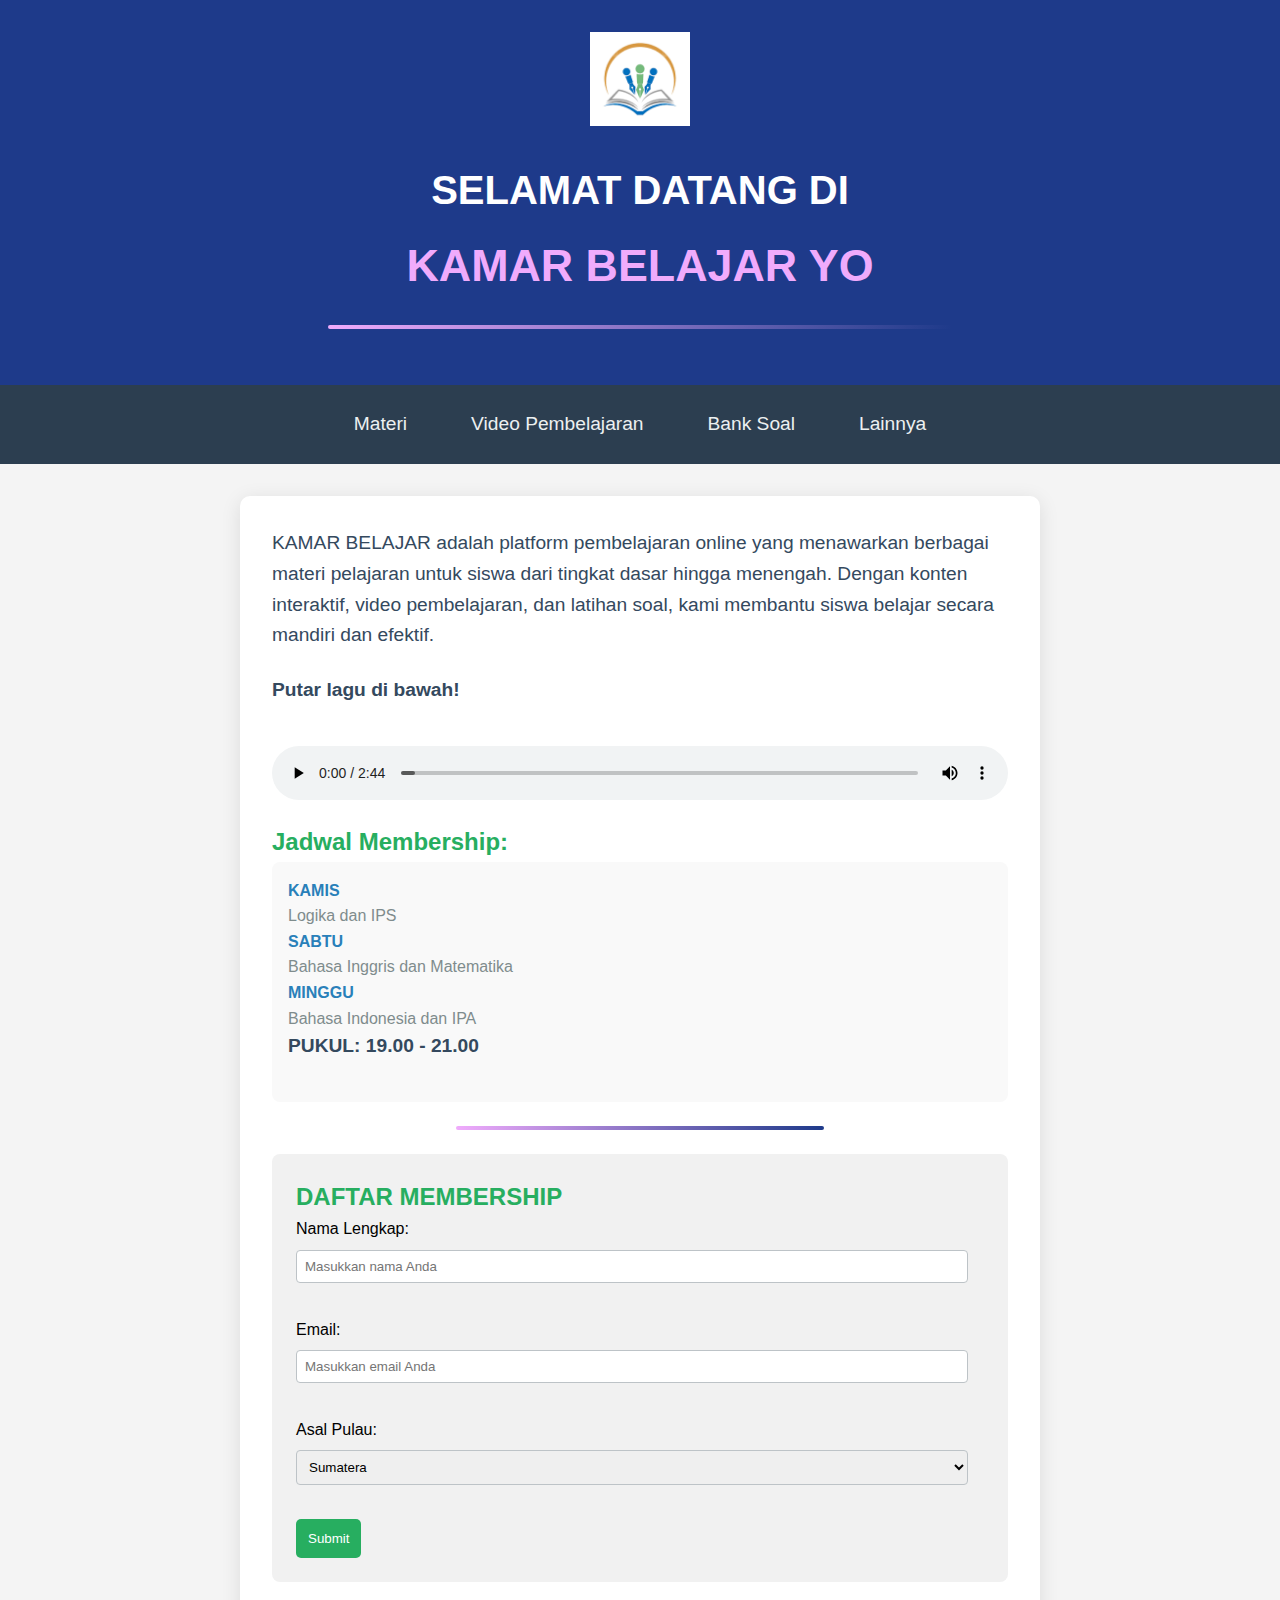
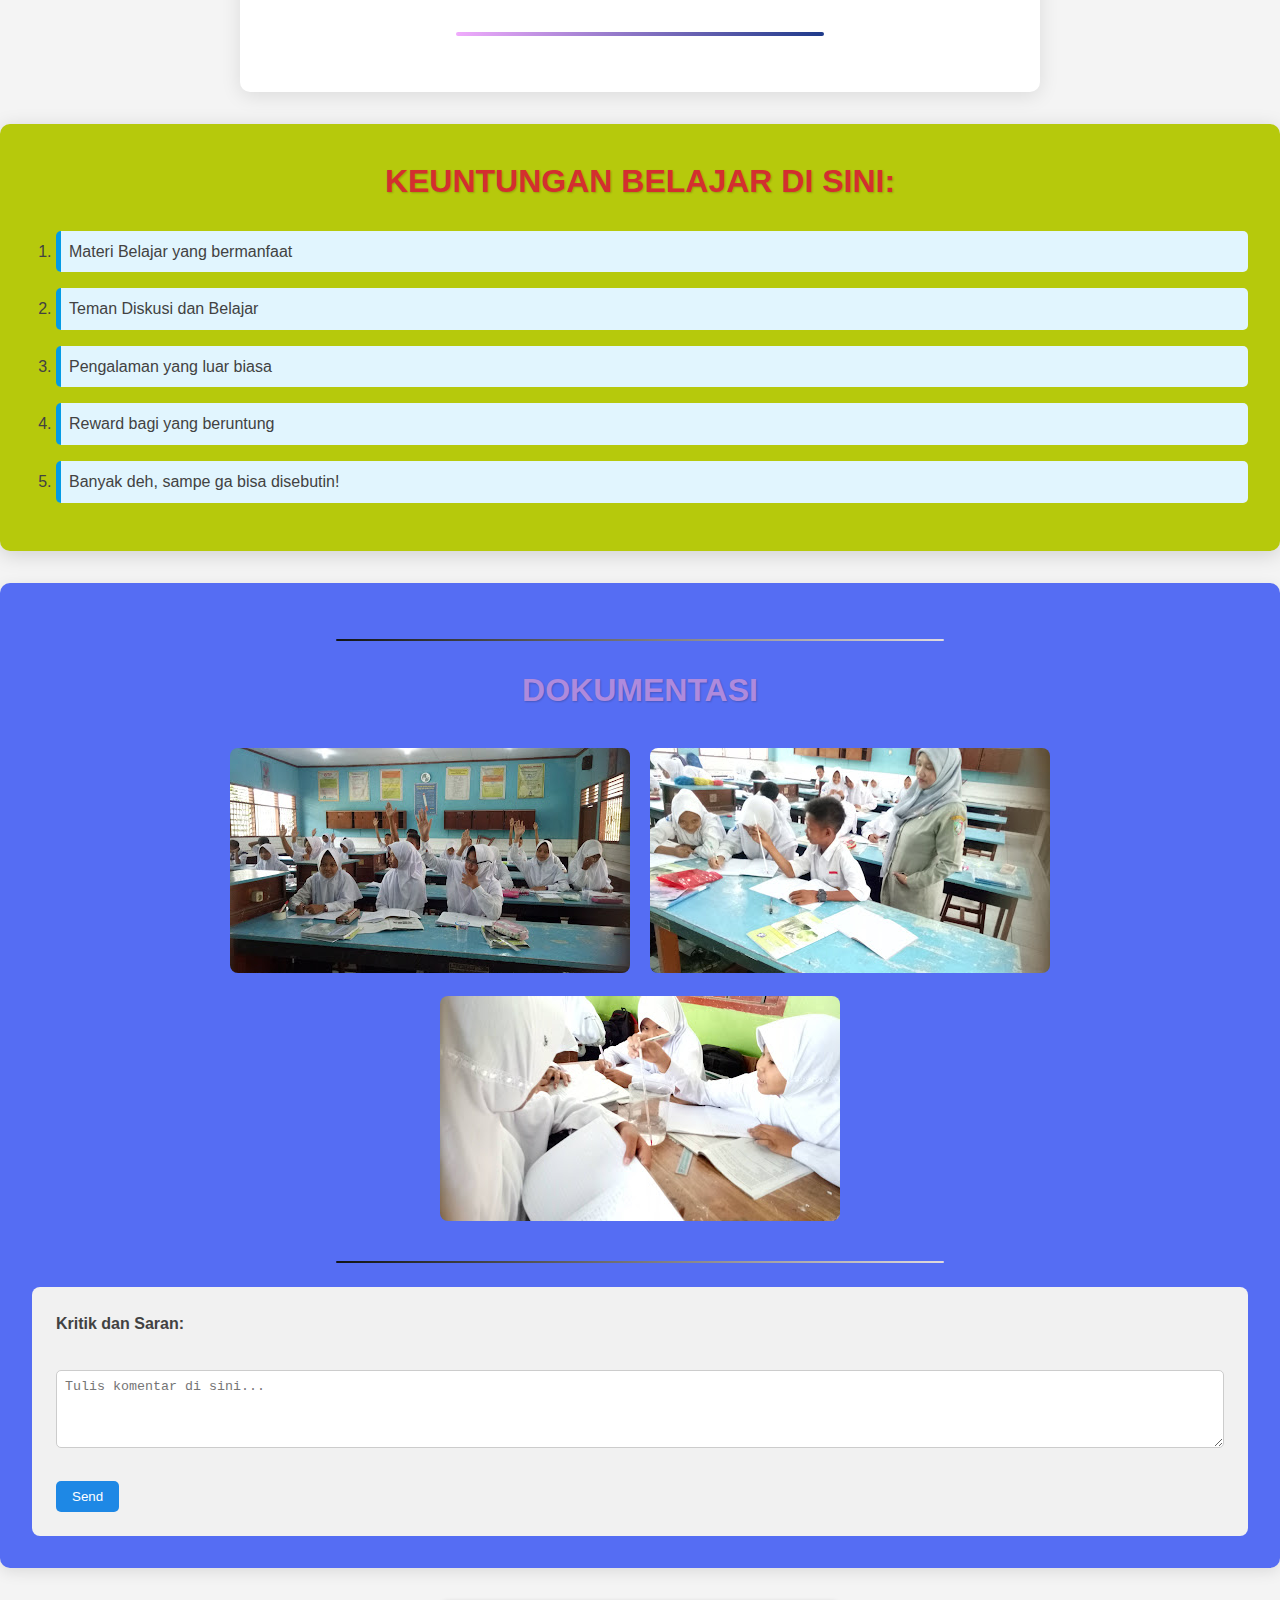
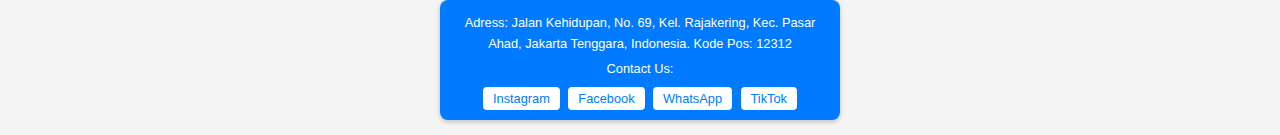
==== index.html @ 7859b6b6 "main" ====
<!DOCTYPE html>
<html lang="en">
<!-- INI HEAD -->
<head>
    <meta charset="UTF-8">
    <meta name="viewport" content="width=device-width, initial-scale=1.0">
    <title>KAMAR BELAJAR YO</title>
    <link rel="stylesheet" href="index.css">
    <link rel="icon" type="image/png" href="logo.png"/>
    <meta name="description" content="Website Kamar Belajar Yo">
    <meta name="author" content="Fytrio Amando"/>
    <meta name="keywords" content="belajar">
    <meta name="og:title" content="KAMAR BELAJAR YO">
    <meta name="og:description" content="Website Kamar Belajar Yo">
    <meta name="og:image" content="https://asset.kompas.com/crops/jWyXgTRV2HTJR5AfGj3yK7mxdpI=/0x0:698x465/750x500/data/photo/2020/01/30/5e32a09fa99bf.png">
    <base href="Assets/" target="_blank">
</head>
<!-- INI BODY -->
<body>
    <header>
        <img src="logo.png"/>
        <h1>SELAMAT DATANG DI</h1>
        <h1>KAMAR BELAJAR YO</h1>
        <hr/>
    </header>
    <nav>
        <a href="Materi.html">Materi</a>
        <a href="video.html">Video Pembelajaran</a>
        <a href="Bank Soal.html">Bank Soal</a>
        <a href="Lainnya.html">Lainnya</a>
    </nav>
    <main>
        <p>KAMAR BELAJAR adalah platform pembelajaran online yang menawarkan berbagai materi pelajaran untuk siswa dari tingkat dasar hingga menengah. Dengan konten interaktif, video pembelajaran, dan latihan soal, kami membantu siswa belajar secara mandiri dan efektif.</p>
        <p><b>Putar lagu di bawah!</b></p>
        <audio src="BUKAN BELAJAR GILA (1).mp3" controls></audio>
        <h3> Jadwal Membership:</h3>
        <dl>
            <dt><b>KAMIS</b></dt>
            <dd>Logika dan IPS</dd>
            <dt><b>SABTU</b></dt>
            <dd>Bahasa Inggris dan Matematika</dd>
            <dt><b>MINGGU</b></dt>
            <dd>Bahasa Indonesia dan IPA</dd>
            <p><b>PUKUL: 19.00 - 21.00</b></p>
        </dl>
        <hr>
        <form>
            <h3>DAFTAR MEMBERSHIP</h3>
            <label>Nama Lengkap:</label><br>
                <input type="text" placeholder="Masukkan nama Anda"><br><br>
            <label>Email:</label><br>
                <input type="text" placeholder="Masukkan email Anda"><br><br>
            <label>Asal Pulau:</label><br>
                <select id="negara" name="negara">
                <option>Sumatera</option>
                <option>Jawa</option>
                <option>Kalimantan</option>
                <option>Sulawesi</option>
                <option>Papua</option>
        </select><br><br>
            <input type="submit" placeholder="Daftar">
        </form>
        <br>
        <hr>
    </main>
    <article>
        <h2>KEUNTUNGAN BELAJAR DI SINI:</h2>
        <ol>
            <li>Materi Belajar yang bermanfaat</li>
            <li>Teman Diskusi dan Belajar</li>
            <li>Pengalaman yang luar biasa</li>
            <li>Reward bagi yang beruntung</li>
            <li>Banyak deh, sampe ga bisa disebutin!</li>
        </ol>
    </article>
    <section>
        <hr/>
        <h3>DOKUMENTASI</h3>
        <img src="gambar 2.jpg">
        <img src="gambar 3.jpg">
        <img src="gambar 4.jpg">
        <hr/>
        <form class="wide-form">
            <label for="feedback">Kritik dan Saran:</label><br>
            <textarea id="feedback" placeholder="Tulis komentar di sini..." rows="4"></textarea><br><br>
            <input type="submit" value="Send">
        </form>
    </section>
</body>
<!-- INI FOOTER -->
<footer>
    <p>Adress: Jalan Kehidupan, No. 69, Kel. Rajakering, Kec. Pasar Ahad, Jakarta Tenggara, Indonesia. Kode Pos: 12312</p>
    <t>Contact Us:</t>
    <a href="https://www.instagram.com/riotionalism"><button>Instagram</button></a>
    <a href="https://www.facebook.com/rio.amando.5"><button>Facebook</button></a>
    <a href="https://wa.me/6285156912223"><button>WhatsApp</button></a>
    <a href="https://www.tiktok.com/@armonior"><button>TikTok</button></a>
</footer>
</html>
---- index.css ----
/* Reset Style */
* {
    margin: 0;
    padding: 0;
    box-sizing: border-box;
}

body {
    font-family: 'Arial', sans-serif;
    line-height: 1.6;
    background-color: #f4f4f4;
}

/* Header */
header {
    background-color: #1e3a8a; /* Bg Biru */
    color: #ffffff;
    text-align: center;
    padding: 2rem 1rem;
    position: relative;
    overflow: hidden;
}

/* Logo */
header img {
    max-width: 100px; /* Responsif logo */
    margin-bottom: 1rem;
    animation: fadeIn 1s ease; /* Logo animation */
}

/* Logo Muter-Muter */
header img:hover {
    animation: rotate 0.6s ease-in-out; /* Rotate effect on hover */
}

/* Heading */
header h1 {
    font-size: 2.5rem;
    margin: 0.5rem 0;
    animation: slideIn 1s ease; /* Animasi */
}

header h1:nth-of-type(2) {
    font-size: 2.8rem;
    color: #f0abfc; /* kontras pink */
}

/* Horizontal */
hr {
    width: 50%;
    height: 4px;
    background: linear-gradient(to right, #f0abfc, #1e3a8a); /* Gradasi */
    border: none;
    margin: 1.5rem auto;
    border-radius: 5px;
    animation: grow 1s ease-out; /* Animasi garis */
}

/* Desain responsif */
@media (max-width: 600px) {
    header h1 {
        font-size: 2rem;
    }

    hr {
        width: 70%;
    }
}

/* Animasi */
@keyframes fadeIn {
    from {
        opacity: 0;
        transform: translateY(-20px);
    }
    to {
        opacity: 1;
        transform: translateY(0);
    }
}

@keyframes slideIn {
    from {
        opacity: 0;
        transform: translateX(-50px);
    }
    to {
        opacity: 1;
        transform: translateX(0);
    }
}

@keyframes grow {
    from {
        width: 0;
    }
    to {
        width: 50%;
    }
}

/* Logo Muter lagi */
@keyframes rotate {
    from {
        transform: rotate(0deg);
    }
    to {
        transform: rotate(360deg);
    }
}

/* Navigation */
nav {
    background-color: #2c3e50; /* BG BIRU BANGET */
    padding: 1rem; /* Ruang Navigasi */
    display: flex; /* Flexbox */
    justify-content: center; /* tautan */
    gap: 2rem; /* jarak tautan ke tautan */
    position: sticky; /* Navbar nya jadi sticky */
    top: 0; /* navbar tetep di atas pas discroll */
    z-index: 1000; /* Navbar nutup konten lain */
}

nav a {
    color: #ecf0f1; /* teks putih ke abu-abu */
    text-decoration: none; /* buat apus garis bawah tautan, kalo pake jelek kan */
    font-size: 1.2rem; /* gedein font */
    padding: 0.5rem 1rem; /* Ruang tautan */
    border-radius: 5px; /* buletin sudut */
    transition: background-color 0.3s ease, transform 0.2s ease; /* Transisi dong, yakali kaga */
}

/* Efek Hover */
nav a:hover {
    background-color: #27ae60; /* pas hover kita ubah jadi ijo */
    color: #ffffff; /* teks berubah jadi putih saat hover */
    transform: scale(1.1); /* gedein tautan pas hover */
}

/* Responsif */
@media (max-width: 600px) {
    nav {
        flex-direction: column; /* vertikal layar kecil */
        align-items: center; /* menyorot tautan */
    }

    nav a {
        margin-bottom: 1rem; /* tautan secara vertikal */
    }
}

/* Responsif */
@media (max-width: 600px) {
    nav {
        flex-direction: column; /* vertikal layar kecil */
        align-items: center; /* menyorot tautan */
    }

    nav a {
        margin-bottom: 1rem; /* tautan secara vertikal */
    }
}

/* Main */
main {
    background-color: #ffffff; /* BG warna putih */
    padding: 2rem; /* Ruang dalem main */
    margin: 2rem auto; /* Margin atas sama bawah */
    max-width: 800px; /* lebar */
    border-radius: 10px; /* Sudut tumpul */
    box-shadow: 0 4px 20px rgba(0, 0, 0, 0.1); /* Bayangan lucu */
    font-family: 'Arial', sans-serif; /* font */
}

/* Paragraf */
main p {
    font-size: 1.2rem; /* ukuran font */
    line-height: 1.6; /* jarak antar baris */
    color: #34495e; /* font biru gelep biar seru */
    margin-bottom: 1.5rem; /* paragraf ke paragraf */
}

/* Lagu */
audio {
    margin: 1rem 0; /* Jarak atas bawah */
    width: 100%; /* biar responsif aja */
    border-radius: 5px; /* sudut pojok tumpul */
}

/* Heading */
main h3 {
    color: #27ae60; /* IJO */
    font-size: 1.5rem; /* Ukuran Font */
}

/* Description List */
dl {
    background-color: #f9f9f9; /* Abu-Abu */
    padding: 1rem; /* daleman dl */
    border-radius: 8px; /* pojok tumpul */
}

/* dt */
dt {
    font-weight: bold; /* Teks Tebal */
    color: #2980b9; /* WARNA BIRU APALAH ITU */
}

/* dd */
dd {
    color: #7f8c8d; /* Abu-Abu */
}

/* Form */
form {
    background-color: #f1f1f1; /* BG putih */
    padding: 1.5rem; /* daleman form */
    border-radius: 8px; /* pojok tumpul */
}

/* Input */
input[type="text"],
select {
    width: calc(100% - 1rem); /* Lebar responsif */
    padding: 0.5rem; /* daleman */
    margin: 0.5rem 0; /* Jarak atas bawah */
    border: 1px solid #bdc3c7; /* vorder abu-abu */
    border-radius: 4px; /* pojok tumpul */
}

/* Tombol Submit */
input[type="submit"] {
    background-color: #27ae60; /* biasanya warna ijo kan? bisa lah kalo mau diganti biru */
    color: white; /* mutihin teks biar glowing */
    border: none; /* Menghapus border */
    padding: 0.75rem; /* daleman */
    border-radius: 5px; /* pojok tumpul */
    cursor: pointer; /* Pointer hover */
    transition: background-color 0.3s ease; /* transisi */
}

/*  Hover Tombol */
input[type="submit"]:hover {
    background-color: #010302; /* item kali ya? */
}

/* Responsif */
@media (max-width: 600px) {
    main {
        padding: 1rem; /* kurangin padding di layar kecil */
    }

    main p {
        font-size: 1rem; /* ngurangin font di layar kecil */
    }
}

/* Article */
article {
    background-color: #b6c90c; /* warna kunging ya? maaf buta warna parsial */
    border-radius: 10px; /* sudut tumpul */
    padding: 2rem; /* daleman */
    margin: 2rem 0; /* Jarak atas bawah */
    box-shadow: 0 4px 20px rgba(0, 0, 0, 0.15); /* Bayangan lucu */
    transition: transform 0.3s ease, box-shadow 0.3s ease; /* Transisi hover */
}

/* Efek hover article */
article:hover {
    transform: translateY(-5px); /* Geser ke atas dikit */
    box-shadow: 0 6px 30px rgba(0, 0, 0, 0.25); /* majuan dikit */
}

/* KEUNTUNGAN BELAJAR DI SINI */
article h2 {
    color: #d32f2f; /* Warna merah untuk judul */
    font-size: 2rem; /* ukuran font */
    margin-bottom: 1.5rem; /* Jarak bawah */
    text-align: center; /* tengahin aja */
    text-shadow: 1px 1px 2px rgba(0, 0, 0, 0.2); /* Bayangan lucu buat teks */
}

/* ol */
article ol {
    padding-left: 1.5rem; /* jarak kiri */
    color: #424242; /* Warna */
}

/* li */
article li {
    background-color: #e1f5fe; /* BG biru muda seru kali ya? */
    margin-bottom: 1rem; /* biar ada jarak nomor ke nomor */
    padding: 0.5rem; /* ruang daleman */
    border-left: 5px solid #039be5; /* Garis biru cerah */
    border-radius: 5px; /* Sudut tumpul */
    transition: background-color 0.3s ease, transform 0.3s ease; /* hover */
}

/* Efek hover li */
article li:hover {
    background-color: #319ed1; /* Gelepin saat hover */
    transform: scale(1.05); /* gedein dikit pas hover, kalo diubah jadi 1.5 kasian kegedean*/
}

/* Responsif */
@media (max-width: 600px) {
    article {
        padding: 1rem; /* Ruang daleman kalo layarnya kecil */
    }

    article h2 {
        font-size: 1.5rem; /* ngecilin heading */
    }
}

/* section */
section {
    background-color: #556df3; /* BG entah warna apa itu? */
    border-radius: 10px; /* pojok tumpul */
    padding: 2rem; /* Ruang daleman */
    margin: 2rem 0; /* Jarak atas bawah */
    box-shadow: 0 4px 15px rgba(0, 0, 0, 0.1); /* bayangan lucu */
    text-align: center; /* tengahin kalo diadu nanti berantem */
}

/* section hr */
section hr {
    border: 0; /* ngapusin bates */
    height: 2px; /* tinggi garis */
    background: linear-gradient(to right, #111416, #e0dbdd); /* Gradasi kaya cukuran rambut laki (tapper) */
}

/* Judul section styling */
section h3 {
    color: #ae8add; /* Warna un gu */
    font-size: 2rem; /* ukuran font*/
    margin-bottom: 1.5rem; /* Jarak bawah biar kangen */
    text-shadow: 1px 1px 2px rgba(0, 0, 0, 0.2); /* Bayangan lucu untuk teks */
}

/* Styling untuk gambar */
section img {
    max-width: 100%; /* gambar responsif */
    height: auto; /* rasio gambar */
    border-radius: 8px; /* numpulin pojok gambar */
    margin: 0.5rem; /* Jarak gambar ke gambar */
    transition: transform 0.3s ease; /* hover */
}

/* Efek hover pada gambar */
section img:hover {
    transform: scale(1.05); /* gedein gambar pas hover */
    box-shadow: 0 4px 20px rgba(0, 0, 0, 0.3); /* dalemin bayangan pas hover */
}

/* Formulir */
.wide-form {
    margin-top: 1.5rem; /* Jarak atas */
    text-align: left; /* Rata kiri */
}

.wide-form label {
    display: block; /* label blok */
    margin-bottom: 0.5rem; /* Jarak bawah label */
    color: #424242; /* Warna teks label */
    font-weight: bold; /* labell menjai tebel */
}

.wide-form textarea {
    width: 100%; /* penuin aja jangan tanggung */
    padding: 0.5rem; /* Ruang daleman */
    border-radius: 5px; /* pojok tumpul */
    border: 1px solid #ccc; /* Garis pembatas */
    resize: both; /* biar bisa resize */
    transition: border-color 0.3s ease; /* Transisi warna border */
}

/* Efek fokus pada textarea */
.wide-form textarea:focus {
    border-color: #1e88e5; /* coba dah! berubah warna nya pas lau klik */
    outline: none; /* Hapus outline */
}

/* Styling untuk tombol kirim */
.wide-form input[type="submit"] {
    background-color: #1e88e5; /* BG TOMBOL */
    color: white; /* Warna teks tombol */
    padding: 0.5rem 1rem; /* Ruang daleman */
    border: none; /* Hapus garis bates */
    border-radius: 5px; /* pojok tumpul */
    cursor: pointer; /* berubah nih kursornya jadi mode ngetik */
    transition: background-color 0.3s ease; /* LB berubah, yakin dah gua */
}

/* Efek hover pada tombol kirim */
.wide-form input[type="submit"]:hover {
    background-color: #1565c0; /* beruba warna pas hover, tapi tau dah ini warna apa */
}

/* Responsif */
@media (max-width: 600px) {
    section {
        padding: 1rem; /* Ruang dalem kecil pas layar kecil */
    }

    section h3 {
        font-size: 1.5rem; /* Ukuran font lebih untuk heading */
    }
}

/* FOOTER */
footer {
    background-color: #007BFF; /* Warna beru */
    color: white; /* Warna teks */
    padding: 8px 10px; /* Padiing ramping dikit kali? */
    border-radius: 8px; /* pojok tumpul */
    box-shadow: 0 2px 5px rgba(0, 0, 0, 0.2); /* Bayangan lucu */
    text-align: center; /* Teks di tengah */
    max-width: 400px; /* Lebar maksimum yang lebih kecil */
    margin: 15px auto; /* Margin biar di tengah */
    font-family: Arial, sans-serif; /* Font */
}

/* paragraf */
footer p {
    margin: 5px 0; /* Margin yang lebih kecil */
    font-size: 0.8em; /* Ukuran font yang lebih kecil */
}

/* judul kontak */
footer t {
    font-size: 0.8em; /* Ukuran font */
    margin: 5px 0; /* Margin untuk jarak antar elemen */
    display: block; /* tampilan block */
}

/* Gaya untuk tombol */
footer button {
    background-color: white; /* Warna latar belakang tombol */
    color: #007BFF; /* Warna teks tombol */
    border: none; /* Menghilangkan border */
    border-radius: 4px; /* Sudut tombol tumpul */
    padding: 4px 10px; /* daleman padding */
    margin: 2px; /* Jarak tombol ke tombol */
    cursor: pointer; /* Kursor berubah saat hover, cobain dah */
    transition: background-color 0.3s ease, color 0.3s ease; /* Animasi saat hover */
    font-size: 0.8em; /* Ukuran font tombol */
}

/* Efek hover pada tombol */
footer button:hover {
    background-color: #0056b3; /* Warna BG saat hover */
    color: white; /* Warna teks saat hover */
}

/* Gaya untuk tautan */
footer a {
    text-decoration: none; /* ilangin garis bawah tautan, cobain dah! */
}
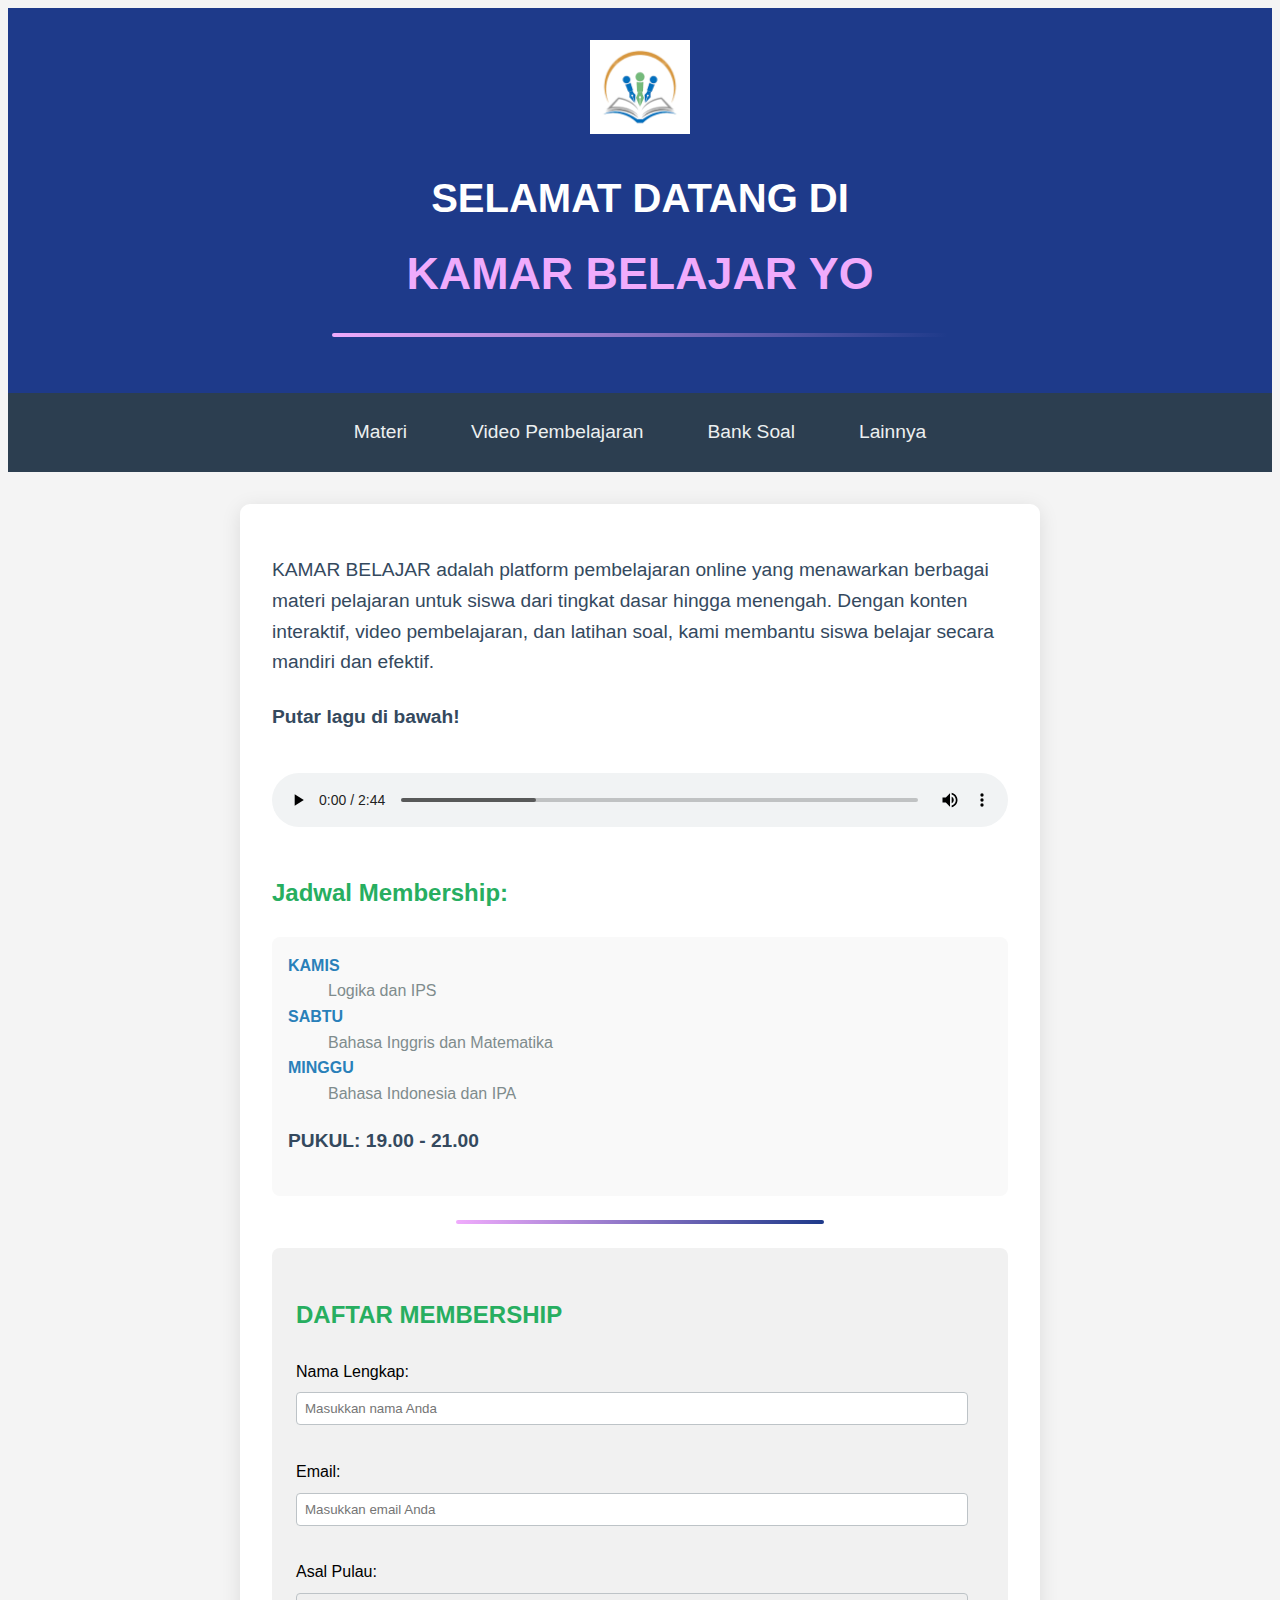
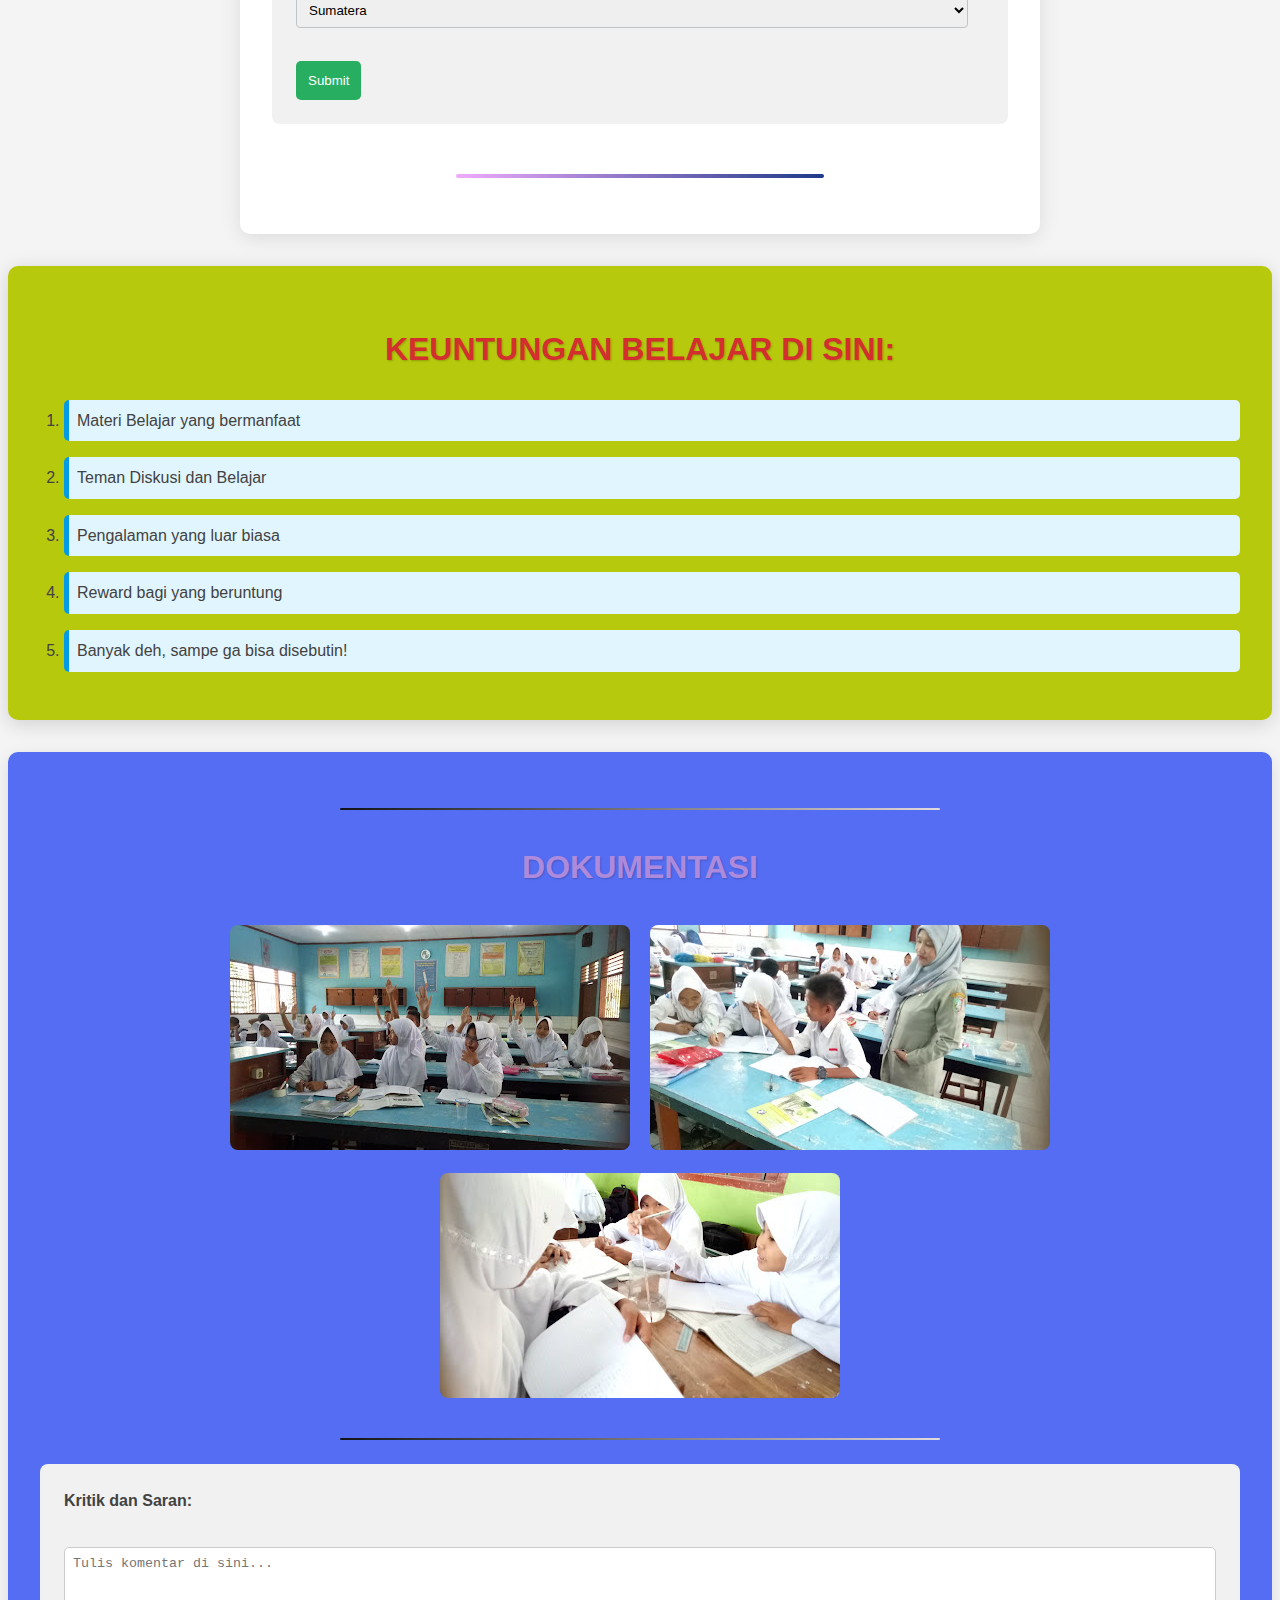
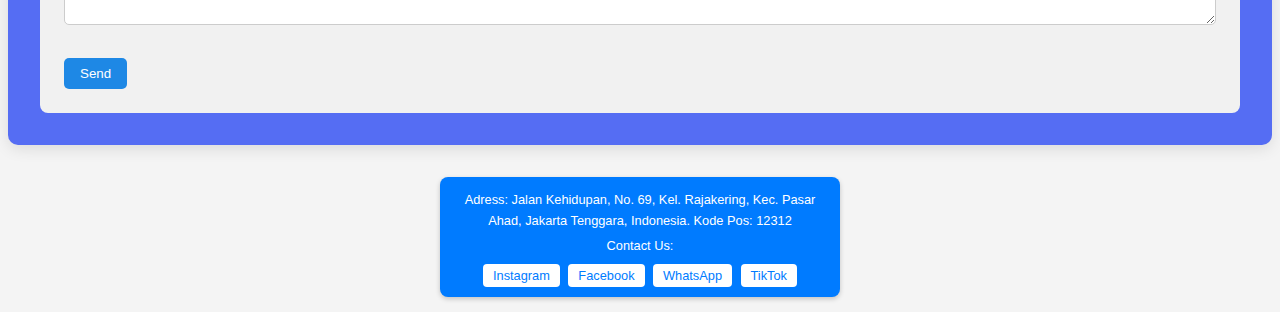
==== commit 17e168c4: "kok VP ga bisa" ====
--- a/index.html
+++ b/index.html
@@ -25,7 +25,7 @@
     </header>
     <nav>
         <a href="Materi.html">Materi</a>
-        <a href="video.html">Video Pembelajaran</a>
+        <a href="VP.html">Video Pembelajaran</a>
         <a href="Bank Soal.html">Bank Soal</a>
         <a href="Lainnya.html">Lainnya</a>
     </nav>
@@ -87,7 +87,7 @@
         </form>
     </section>
 </body>
-<!-- INI FOOTER -->
+<!-- INI FOOTER YA -->
 <footer>
     <p>Adress: Jalan Kehidupan, No. 69, Kel. Rajakering, Kec. Pasar Ahad, Jakarta Tenggara, Indonesia. Kode Pos: 12312</p>
     <t>Contact Us:</t>
--- a/index.css
+++ b/index.css
@@ -1,6 +1,6 @@
 /* Reset Style */
 * {
-    margin: 0;
+    
     padding: 0;
     box-sizing: border-box;
 }
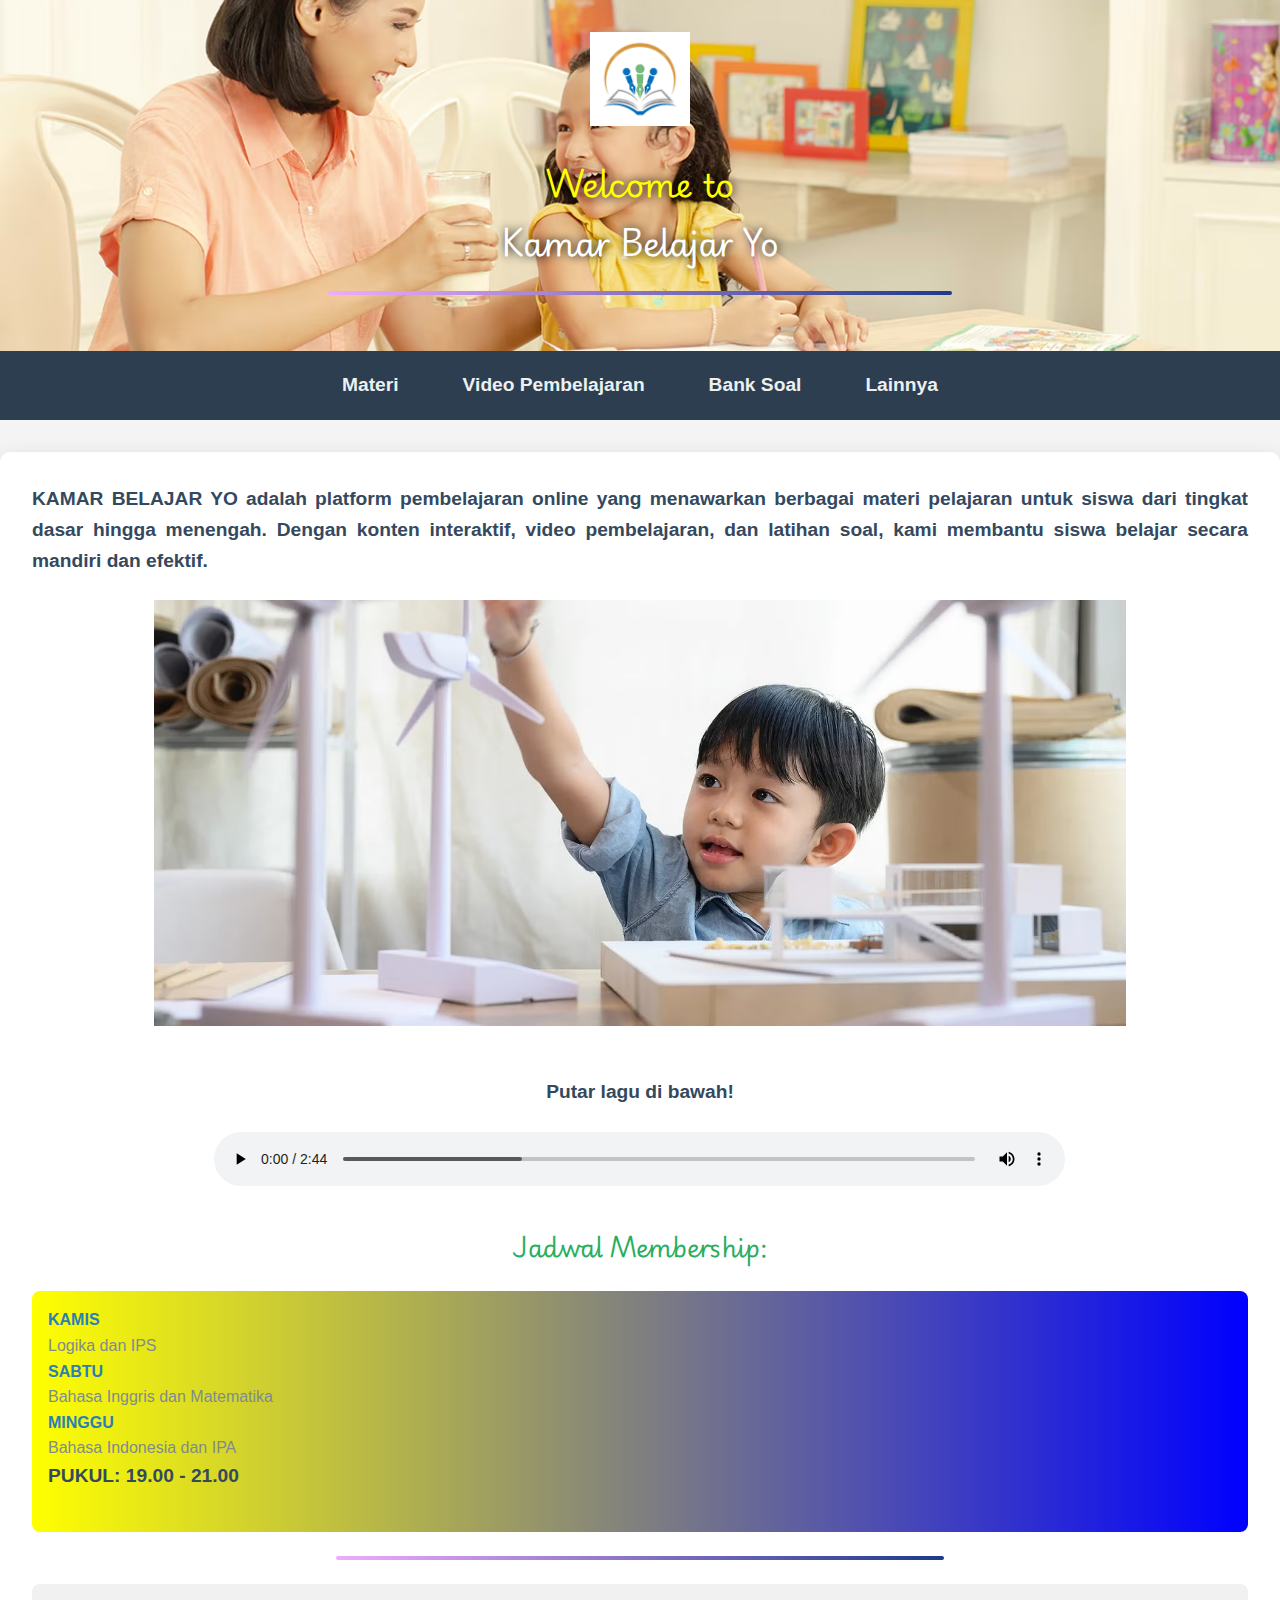
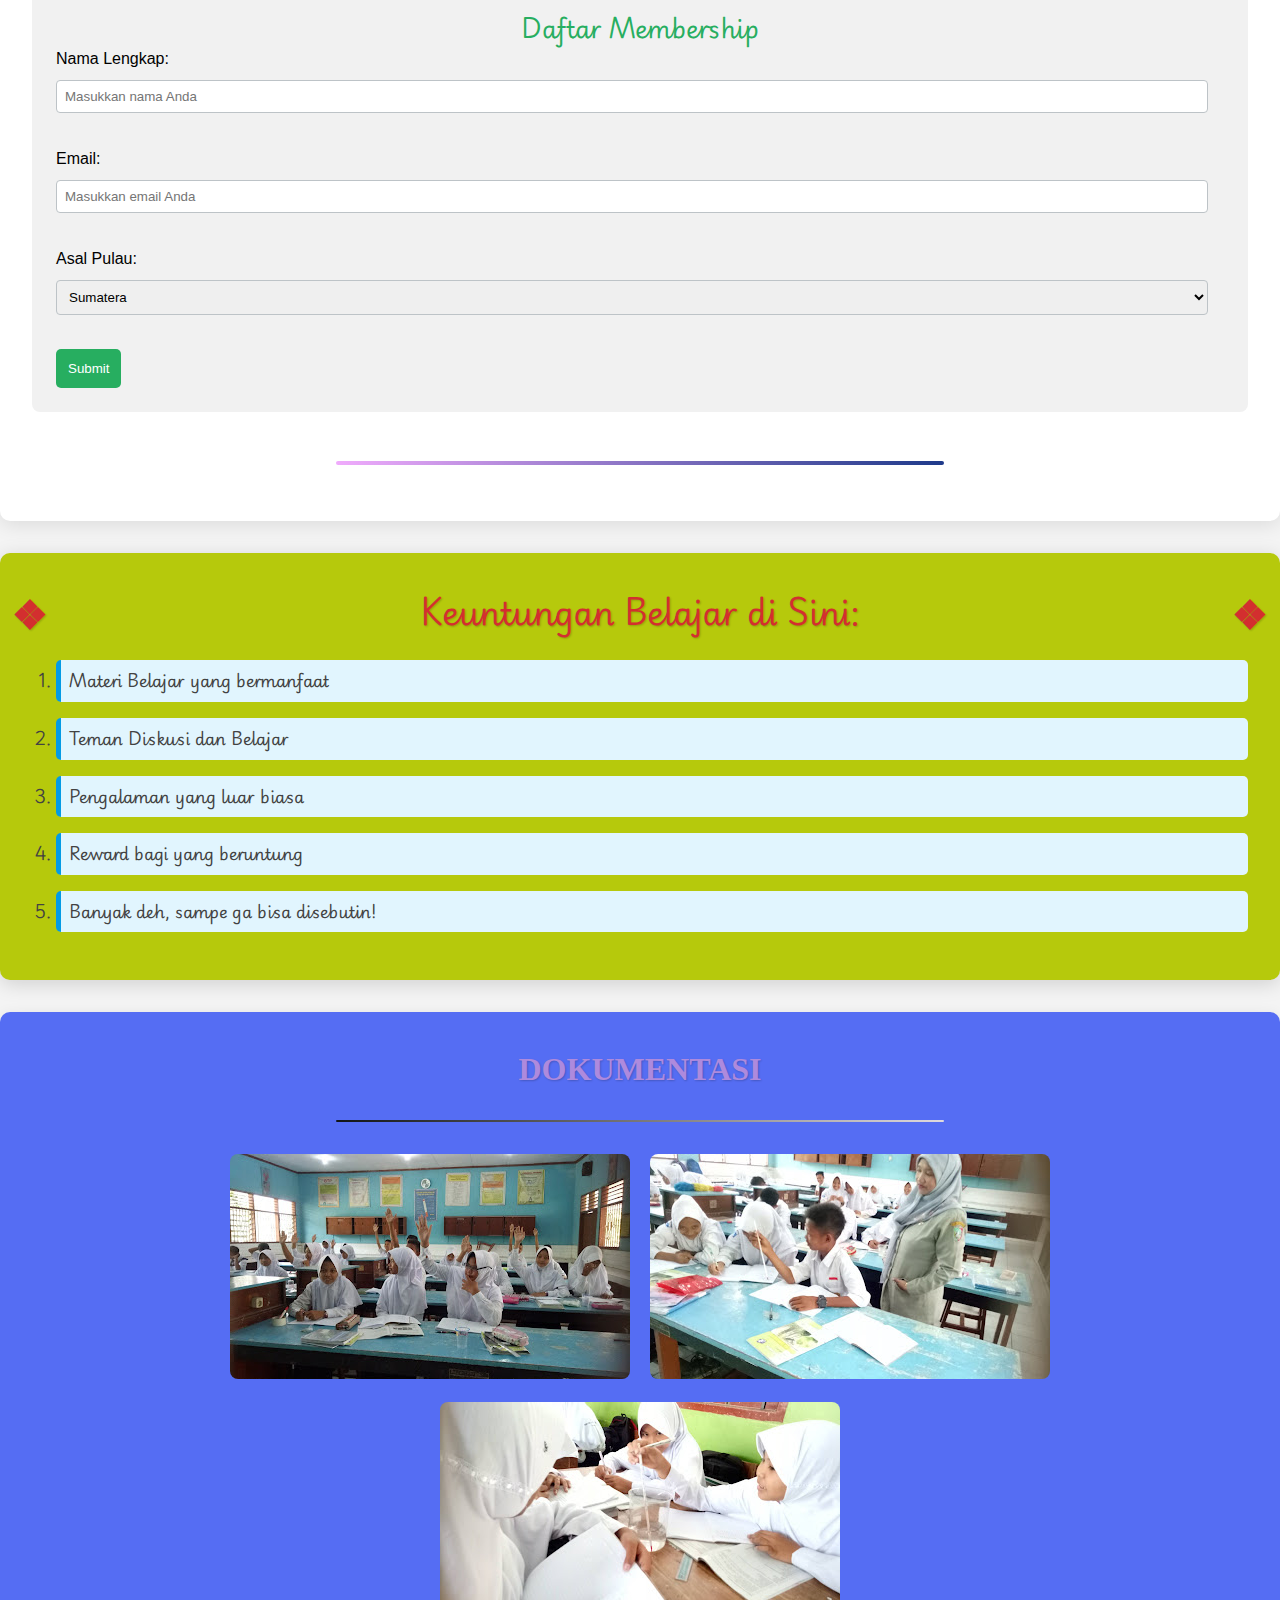
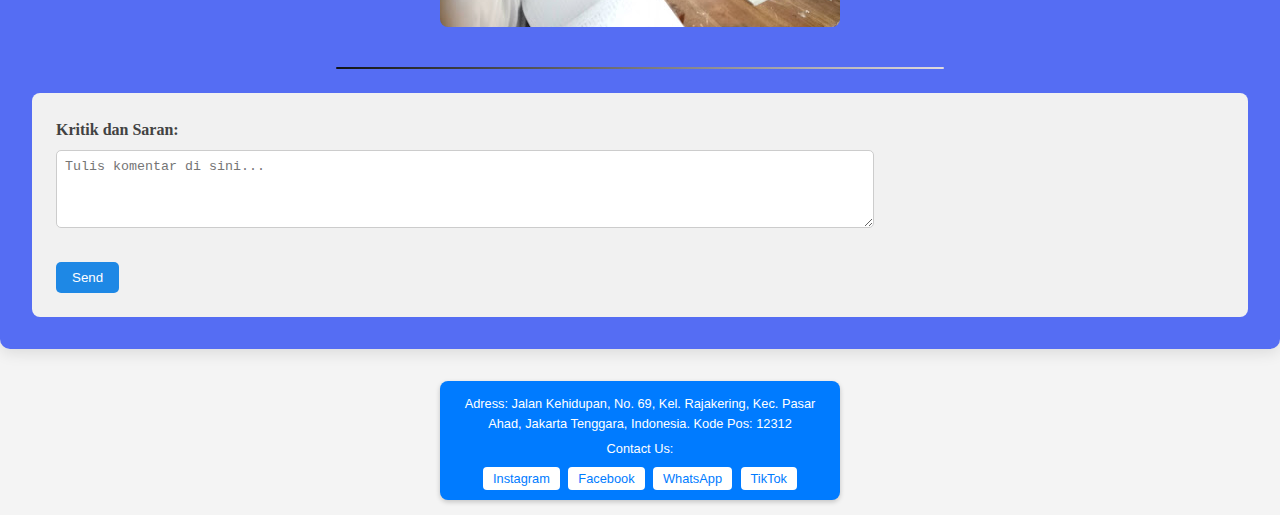
==== commit d50ec884: "assignment module 2" ====
--- a/index.html
+++ b/index.html
@@ -5,7 +5,12 @@
     <meta charset="UTF-8">
     <meta name="viewport" content="width=device-width, initial-scale=1.0">
     <title>KAMAR BELAJAR YO</title>
-    <link rel="stylesheet" href="index.css">
+    <!-- LINK FONT -->
+    <link rel="preconnect" href="https://fonts.googleapis.com">
+    <link rel="preconnect" href="https://fonts.gstatic.com" crossorigin>
+    <link href="https://fonts.googleapis.com/css2?family=Edu+AU+VIC+WA+NT+Pre:wght@400..700&family=Playwrite+GB+S:ital,wght@0,100..400;1,100..400&family=Roboto+Condensed:ital,wght@0,100..900;1,100..900&display=swap" rel="stylesheet">
+    <!-- LINK FONT -->
+    <link rel="stylesheet" href="style.css">
     <link rel="icon" type="image/png" href="logo.png"/>
     <meta name="description" content="Website Kamar Belajar Yo">
     <meta name="author" content="Fytrio Amando"/>
@@ -17,23 +22,31 @@
 </head>
 <!-- INI BODY -->
 <body>
-    <header>
+    <header id="header-image">
         <img src="logo.png"/>
-        <h1>SELAMAT DATANG DI</h1>
-        <h1>KAMAR BELAJAR YO</h1>
+        <h1>Welcome to</h1>
+        <h1>Kamar Belajar Yo</h1>
         <hr/>
     </header>
-    <nav>
+    <nav class="responsive-text">
         <a href="Materi.html">Materi</a>
-        <a href="VP.html">Video Pembelajaran</a>
+        <a href="video.html">Video Pembelajaran</a>
         <a href="Bank Soal.html">Bank Soal</a>
         <a href="Lainnya.html">Lainnya</a>
     </nav>
     <main>
-        <p>KAMAR BELAJAR adalah platform pembelajaran online yang menawarkan berbagai materi pelajaran untuk siswa dari tingkat dasar hingga menengah. Dengan konten interaktif, video pembelajaran, dan latihan soal, kami membantu siswa belajar secara mandiri dan efektif.</p>
-        <p><b>Putar lagu di bawah!</b></p>
-        <audio src="BUKAN BELAJAR GILA (1).mp3" controls></audio>
-        <h3> Jadwal Membership:</h3>
+        <p>KAMAR BELAJAR YO adalah platform pembelajaran online yang menawarkan berbagai materi pelajaran untuk siswa dari tingkat dasar hingga menengah. Dengan konten interaktif, video pembelajaran, dan latihan soal, kami membantu siswa belajar secara mandiri dan efektif.</p>
+        <div class="visible-desktop">
+            <img class="image-body" src="body1.jpeg"/><br><br>
+        </div>
+        <div class="visible-mobile">
+            <img class="image-body" src="body2.jpeg"/><br><br>
+        </div>
+        <div class="lagu">
+            <p><b>Putar lagu di bawah!</b></p>
+            <audio src="BUKAN BELAJAR GILA (1).mp3" controls></audio><br>
+        </div class="jadwal-membership">
+        <h3> Jadwal Membership:</h3><br>
         <dl>
             <dt><b>KAMIS</b></dt>
             <dd>Logika dan IPS</dd>
@@ -45,13 +58,13 @@
         </dl>
         <hr>
         <form>
-            <h3>DAFTAR MEMBERSHIP</h3>
+            <h3>Daftar Membership</h3>
             <label>Nama Lengkap:</label><br>
                 <input type="text" placeholder="Masukkan nama Anda"><br><br>
             <label>Email:</label><br>
                 <input type="text" placeholder="Masukkan email Anda"><br><br>
             <label>Asal Pulau:</label><br>
-                <select id="negara" name="negara">
+                <select id="Pulau" name="Pulau">
                 <option>Sumatera</option>
                 <option>Jawa</option>
                 <option>Kalimantan</option>
@@ -64,7 +77,7 @@
         <hr>
     </main>
     <article>
-        <h2>KEUNTUNGAN BELAJAR DI SINI:</h2>
+        <h2>Keuntungan Belajar di Sini:</h2>
         <ol>
             <li>Materi Belajar yang bermanfaat</li>
             <li>Teman Diskusi dan Belajar</li>
@@ -74,14 +87,14 @@
         </ol>
     </article>
     <section>
-        <hr/>
         <h3>DOKUMENTASI</h3>
+        <hr>
         <img src="gambar 2.jpg">
         <img src="gambar 3.jpg">
         <img src="gambar 4.jpg">
         <hr/>
         <form class="wide-form">
-            <label for="feedback">Kritik dan Saran:</label><br>
+            <label for="feedback">Kritik dan Saran:</label>
             <textarea id="feedback" placeholder="Tulis komentar di sini..." rows="4"></textarea><br><br>
             <input type="submit" value="Send">
         </form>
--- a/style.css
+++ b/style.css
@@ -0,0 +1,529 @@
+/* Reset Style */
+* {
+    margin: 0;
+    padding: 0;
+    box-sizing: border-box;
+}
+
+body {
+    line-height: 1.6;
+    background-color: #f4f4f4;
+}
+
+/* Header */
+header {
+    font-family: "Playwrite GB S", serif;
+    color: yellow;
+    text-align: center;
+    padding: 2rem 1rem;
+    position: relative;
+    overflow: hidden;
+    text-shadow: black 1px 0 10px;
+}
+
+#header-image {
+    background-color: #1e3a8a; /* Bg Biru */
+    background-image: url("./Assets/header.png");
+    background-size: cover;
+    background-position: 40% 70%;
+}
+
+/* Logo */
+header img {
+    max-width: 100px; /* Responsif logo */
+    margin-bottom: 1rem;
+    animation: fadeIn 3s ease; /* Logo animation */
+}
+
+/* Logo Muter-Muter */
+header img:hover {
+    animation: rotate 2s ease-in-out; /* Rotate effect on hover */
+}
+
+/* Heading */
+header h1 {
+    margin: 0.5rem 0;
+    animation: slideIn 3s ease; /* Animasi */
+}
+
+header h1:nth-of-type(2) {
+    color: white; /* kontras pink */
+}
+
+/* Horizontal */
+hr {
+    width: 50%;
+    height: 4px;
+    background: linear-gradient(to right, #f0abfc, #1e3a8a); /* Gradasi */
+    border: none;
+    margin: 1.5rem auto;
+    border-radius: 5px;
+    animation: grow 3s ease-out; /* Animasi garis */
+}
+
+/* Desain responsif */
+@media (max-width: 600px) {
+    header h1 {
+        font-size: 2rem;
+    }
+
+    hr {
+        width: 70%;
+    }
+}
+
+/* Animasi */
+@keyframes fadeIn {
+    from {
+        opacity: 0;
+        transform: translateY(-20px);
+    }
+    to {
+        opacity: 1;
+        transform: translateY(0);
+    }
+}
+
+@keyframes slideIn {
+    from {
+        opacity: 0;
+        transform: translateX(-50px);
+    }
+    to {
+        opacity: 1;
+        transform: translateX(0);
+    }
+}
+
+@keyframes grow {
+    from {
+        width: 0;
+    }
+    to {
+        width: 50%;
+    }
+}
+
+@keyframes rotate {
+    from {
+        transform: rotate(0deg);
+    }
+    to {
+        transform: rotate(360deg);
+    }
+}
+
+/* Navigation */
+.responsive-text {
+    font-size: 4vw; /* Menggunakan 4% dari lebar viewport */
+
+@media (max-width: 768px) {
+    font-size: 6vw; /* Menggunakan 6% dari lebar viewport pada layar lebih kecil */
+        }
+
+@media (max-width: 480px) {
+          font-size: 8vw; /* Menggunakan 8% dari lebar viewport untuk ponsel */
+        }
+}
+
+nav {
+    font-family: 'Arial', sans-serif; /* font */
+    font-weight: bold;
+    background-color: #2c3e50; /* BG BIRU BANGET */
+    padding: 0.2rem; /* Ruang Navigasi */
+    display: flex; /* Flexbox */
+    justify-content: center; /* tautan */
+    gap: 2rem; /* jarak tautan ke tautan */
+    position: sticky; /* Navbar nya jadi sticky */
+    top: 0; /* navbar tetep di atas pas discroll */
+    z-index: 1000; /* Navbar nutup konten lain */
+}
+
+nav a {
+    color: #ecf0f1; /* teks putih ke abu-abu */
+    text-decoration: none; /* buat apus garis bawah tautan, kalo pake jelek kan */
+    font-size: 1.2rem; /* gedein font */
+    padding: 1rem 1rem; /* Ruang tautan */
+    border-radius: 5px; /* buletin sudut */
+    transition: background-color 0.3s ease, transform 0.2s ease; /* Transisi dong, yakali kaga */
+}
+
+/* Efek Hover */
+nav a:hover {
+    background-color: #dabc13; /* pas hover kita ubah jadi ijo */
+    color: #ffffff; /* teks berubah jadi putih saat hover */
+    transform: scale(1.1); /* gedein tautan pas hover */
+}
+
+/* Responsif */
+@media (max-width: 600px) {
+    nav {
+        flex-direction: column; /* vertikal layar kecil */
+        align-items: center; /* menyorot tautan */
+    }
+
+    nav a {
+        margin-bottom: 0.1rem; /* tautan secara vertikal */
+    }
+}
+
+/* Main */
+main {
+    background-color: #ffffff; /* BG warna putih */
+    padding: 2rem; /* Ruang dalem main */
+    margin: 2rem auto; /* Margin atas sama bawah */
+    max-width: 100%; /* lebar */
+    border-radius: 10px; /* Sudut tumpul */
+    box-shadow: 0 4px 20px rgba(0, 0, 0, 0.1); /* Bayangan lucu */
+    font-family: 'Arial', sans-serif; /* font */
+}
+
+/* Paragraf */
+main p {
+    font-size: 1.2rem; /* ukuran font */
+    font-weight: bold;
+    text-align: justify;
+    line-height: 1.6; /* jarak antar baris */
+    color: #34495e; /* font biru gelep biar seru */
+    margin-bottom: 1.5rem; /* paragraf ke paragraf */
+}
+
+/* Image Berubah saat layar mengecil */
+.visible-desktop {
+    display: none;
+}
+.visible-mobile {
+    display: block;
+}
+
+@media only screen and (min-width: 768px) {
+    .visible-desktop {
+        display: block;
+    }
+    .visible-mobile {
+        display: none;
+    }
+}
+
+.image-body {
+    width: 80%;
+    display: block;
+    margin-left: auto;
+    margin-right: auto;
+    max-width: 100%;
+    height: auto;
+}
+
+/* Lagu */
+div p {
+    text-align: center;
+}
+audio {
+    margin: 1rem 0; /* Jarak atas bawah */
+    width: 70%; /* biar responsif aja */
+    display: block;
+    margin-left: auto;
+    margin-right: auto;
+    max-width: 100%;
+    border-radius: 5px; /* sudut pojok tumpul */
+}
+
+/* Heading */
+main h3 {
+    color: #27ae60; /* IJO */
+    font-size: 1.5rem; /* Ukuran Font */
+    font-family: "Playwrite GB S", serif;
+    text-align: center;
+}
+
+/* Description List */
+dl {
+    background: linear-gradient(to right, yellow, blue); /* Warna gradasi dari kiri ke kanan */      
+    padding: 1rem; /* daleman dl */
+    border-radius: 8px; /* pojok tumpul */
+}
+
+/* dt */
+dt {
+    font-weight: bold; /* Teks Tebal */
+    color: #2980b9; /* WARNA BIRU APALAH ITU */
+}
+
+/* dd */
+dd {
+    color: #7f8c8d; /* Abu-Abu */
+}
+
+/* Form */
+form {
+    background-color: #f1f1f1; /* BG putih */
+    padding: 1.5rem; /* daleman form */
+    border-radius: 8px; /* pojok tumpul */
+}
+
+/* Input */
+input[type="text"],
+select {
+    width: calc(100% - 1rem); /* Lebar responsif */
+    padding: 0.5rem; /* daleman */
+    margin: 0.5rem 0; /* Jarak atas bawah */
+    border: 1px solid #bdc3c7; /* vorder abu-abu */
+    border-radius: 4px; /* pojok tumpul */
+}
+
+/* Tombol Submit */
+input[type="submit"] {
+    background-color: #27ae60; /* biasanya warna ijo kan? bisa lah kalo mau diganti biru */
+    color: white; /* mutihin teks biar glowing */
+    border: none; /* Menghapus border */
+    padding: 0.75rem; /* daleman */
+    border-radius: 5px; /* pojok tumpul */
+    cursor: pointer; /* Pointer hover */
+    transition: background-color 0.3s ease; /* transisi */
+}
+
+/*  Hover Tombol */
+input[type="submit"]:hover {
+    background-color: #010302; /* item kali ya? */
+}
+
+/* Responsif */
+@media (max-width: 600px) {
+    main {
+        padding: 1rem; /* kurangin padding di layar kecil */
+    }
+
+    main p {
+        font-size: 1rem; /* ngurangin font di layar kecil */
+    }
+}
+
+/* Article */
+article {
+    background-color: #b6c90c; /* warna kunging ya? maaf buta warna parsial */
+    border-radius: 10px; /* sudut tumpul */
+    padding: 2rem; /* daleman */
+    margin: 2rem 0; /* Jarak atas bawah */
+    box-shadow: 0 4px 20px rgba(0, 0, 0, 0.15); /* Bayangan lucu */
+    transition: transform 0.3s ease, box-shadow 0.3s ease; /* Transisi hover */
+}
+
+/* Efek hover article */
+article:hover {
+    transform: translateY(-5px); /* Geser ke atas dikit */
+    box-shadow: 0 6px 30px rgba(0, 0, 0, 0.25); /* majuan dikit */
+}
+
+article {
+    font-family: "Playwrite GB S", serif;
+}
+
+/* KEUNTUNGAN BELAJAR DI SINI */
+article h2 {
+    font-family: "Playwrite GB S", serif;
+    font-weight: bold;
+    color: #d32f2f; /* Warna merah untuk judul */
+    font-size: 2rem; /* Ukuran font */
+    margin-bottom: 1.5rem; /* Jarak bawah */
+    text-align: center; /* Tengahin aja */
+    text-shadow: 1px 1px 2px rgba(0, 0, 0, 0.2); /* Bayangan lucu buat teks */
+    position: relative; /* Menambahkan posisi relatif untuk pseudo-element */
+}
+
+/* Pseudo-element kiri */
+article h2::before {
+    content: "❖"; /* Simbol dekoratif sebelum judul */
+    font-size: 2.5rem; /* Ukuran simbol */
+    position: absolute;
+    left: -20px; /* Jarak dari sisi kiri teks */
+    top: 50%;
+    transform: translateY(-50%); /* Menjaga simbol sejajar secara vertikal dengan teks */
+}
+
+/* Pseudo-element kanan */
+article h2::after {
+    content: "❖"; /* Simbol dekoratif setelah judul */
+    font-size: 2.5rem; /* Ukuran simbol */
+    position: absolute;
+    right: -20px; /* Jarak dari sisi kanan teks */
+    top: 50%;
+    transform: translateY(-50%); /* Menjaga simbol sejajar secara vertikal dengan teks */
+}
+
+/* ol */
+article ol {
+    padding-left: 1.5rem; /* jarak kiri */
+    color: #424242; /* Warna */
+}
+
+/* li */
+article li {
+    background-color: #e1f5fe; /* BG biru muda seru kali ya? */
+    margin-bottom: 1rem; /* biar ada jarak nomor ke nomor */
+    padding: 0.5rem; /* ruang daleman */
+    border-left: 5px solid #039be5; /* Garis biru cerah */
+    border-radius: 5px; /* Sudut tumpul */
+    transition: background-color 0.3s ease, transform 0.3s ease; /* hover */
+}
+
+/* Efek hover li */
+article li:hover {
+    background-color: #319ed1; /* Gelepin saat hover */
+    transform: scale(1.02); /* gedein dikit pas hover, kalo diubah jadi 1.5 kasian kegedean*/
+}
+
+/* Responsif */
+@media (max-width: 600px) {
+    article {
+        padding: 1rem; /* Ruang daleman kalo layarnya kecil */
+    }
+
+    article h2 {
+        font-size: 1.5rem; /* ngecilin heading */
+    }
+}
+
+/* section */
+section {
+    background-color: #556df3; /* BG entah warna apa itu? */
+    border-radius: 10px; /* pojok tumpul */
+    padding: 2rem; /* Ruang daleman */
+    margin: 2rem 0; /* Jarak atas bawah */
+    box-shadow: 0 4px 15px rgba(0, 0, 0, 0.1); /* bayangan lucu */
+    text-align: center; /* tengahin kalo diadu nanti berantem */
+}
+
+/* section hr */
+section hr {
+    border: 0; /* ngapusin bates */
+    height: 2px; /* tinggi garis */
+    background: linear-gradient(to right, #111416, #e0dbdd); /* Gradasi kaya cukuran rambut laki (tapper) */
+}
+
+/* Judul section styling */
+section h3 {
+    color: #ae8add; /* Warna un gu */
+    font-size: 2rem; /* ukuran font*/
+    margin-bottom: 1.5rem; /* Jarak bawah biar kangen */
+    text-shadow: 1px 1px 2px rgba(0, 0, 0, 0.2); /* Bayangan lucu untuk teks */
+}
+
+/* Styling untuk gambar */
+section img {
+    max-width: 100%; /* gambar responsif */
+    height: auto; /* rasio gambar */
+    border-radius: 8px; /* numpulin pojok gambar */
+    margin: 0.5rem; /* Jarak gambar ke gambar */
+    transition: transform 0.3s ease; /* hover */
+}
+
+/* Efek hover pada gambar */
+section img:hover {
+    transform: scale(1.05); /* gedein gambar pas hover */
+    box-shadow: 0 4px 20px rgba(0, 0, 0, 0.3); /* dalemin bayangan pas hover */
+}
+
+/* Formulir */
+.wide-form {
+    margin-top: 1.5rem; /* Jarak atas */
+    text-align: left; /* Rata kiri */
+}
+
+.wide-form label {
+    display: block; /* label blok */
+    margin-bottom: 0.5rem; /* Jarak bawah label */
+    color: #424242; /* Warna teks label */
+    font-weight: bold; /* labell menjai tebel */
+}
+
+.wide-form textarea {
+    width: 70%; /* penuin aja jangan tanggung */
+    padding: 0.5rem; /* Ruang daleman */
+    border-radius: 5px; /* pojok tumpul */
+    border: 1px solid #ccc; /* Garis pembatas */
+    resize: both; /* biar bisa resize */
+    transition: border-color 0.2s ease; /* Transisi warna border */
+}
+
+/* Efek fokus pada textarea */
+.wide-form textarea:focus {
+    border-color: #1e88e5; /* coba dah! berubah warna nya pas lau klik */
+    outline: none; /* Hapus outline */
+}
+
+/* Styling untuk tombol kirim */
+.wide-form input[type="submit"] {
+    background-color: #1e88e5; /* BG TOMBOL */
+    color: white; /* Warna teks tombol */
+    padding: 0.5rem 1rem; /* Ruang daleman */
+    border: none; /* Hapus garis bates */
+    border-radius: 5px; /* pojok tumpul */
+    cursor: pointer; /* berubah nih kursornya jadi mode ngetik */
+    transition: background-color 0.3s ease; /* LB berubah, yakin dah gua */
+}
+
+/* Efek hover pada tombol kirim */
+.wide-form input[type="submit"]:hover {
+    background-color: #1565c0; /* beruba warna pas hover, tapi tau dah ini warna apa */
+}
+
+/* Responsif */
+@media (max-width: 600px) {
+    section {
+        padding: 1rem; /* Ruang dalem kecil pas layar kecil */
+    }
+
+    section h3 {
+        font-size: 1.5rem; /* Ukuran font lebih untuk heading */
+    }
+}
+
+/* FOOTER */
+footer {
+    background-color: #007BFF; /* Warna beru */
+    color: white; /* Warna teks */
+    padding: 8px 10px; /* Padiing ramping dikit kali? */
+    border-radius: 8px; /* pojok tumpul */
+    box-shadow: 0 2px 5px rgba(0, 0, 0, 0.2); /* Bayangan lucu */
+    text-align: center; /* Teks di tengah */
+    max-width: 400px; /* Lebar maksimum yang lebih kecil */
+    margin: 15px auto; /* Margin biar di tengah */
+    font-family: Arial, sans-serif; /* Font */
+}
+
+/* paragraf */
+footer p {
+    margin: 5px 0; /* Margin yang lebih kecil */
+    font-size: 0.8em; /* Ukuran font yang lebih kecil */
+}
+
+/* judul kontak */
+footer t {
+    font-size: 0.8em; /* Ukuran font */
+    margin: 5px 0; /* Margin untuk jarak antar elemen */
+    display: block; /* tampilan block */
+}
+
+/* Gaya untuk tombol */
+footer button {
+    background-color: white; /* Warna latar belakang tombol */
+    color: #007BFF; /* Warna teks tombol */
+    border: none; /* Menghilangkan border */
+    border-radius: 4px; /* Sudut tombol tumpul */
+    padding: 4px 10px; /* daleman padding */
+    margin: 2px; /* Jarak tombol ke tombol */
+    cursor: pointer; /* Kursor berubah saat hover, cobain dah */
+    transition: background-color 0.3s ease, color 0.3s ease; /* Animasi saat hover */
+    font-size: 0.8em; /* Ukuran font tombol */
+}
+
+/* Efek hover pada tombol */
+footer button:hover {
+    background-color: #0056b3; /* Warna BG saat hover */
+    color: white; /* Warna teks saat hover */
+}
+
+/* Gaya untuk tautan */
+footer a {
+    text-decoration: none; /* ilangin garis bawah tautan, cobain dah! */
+}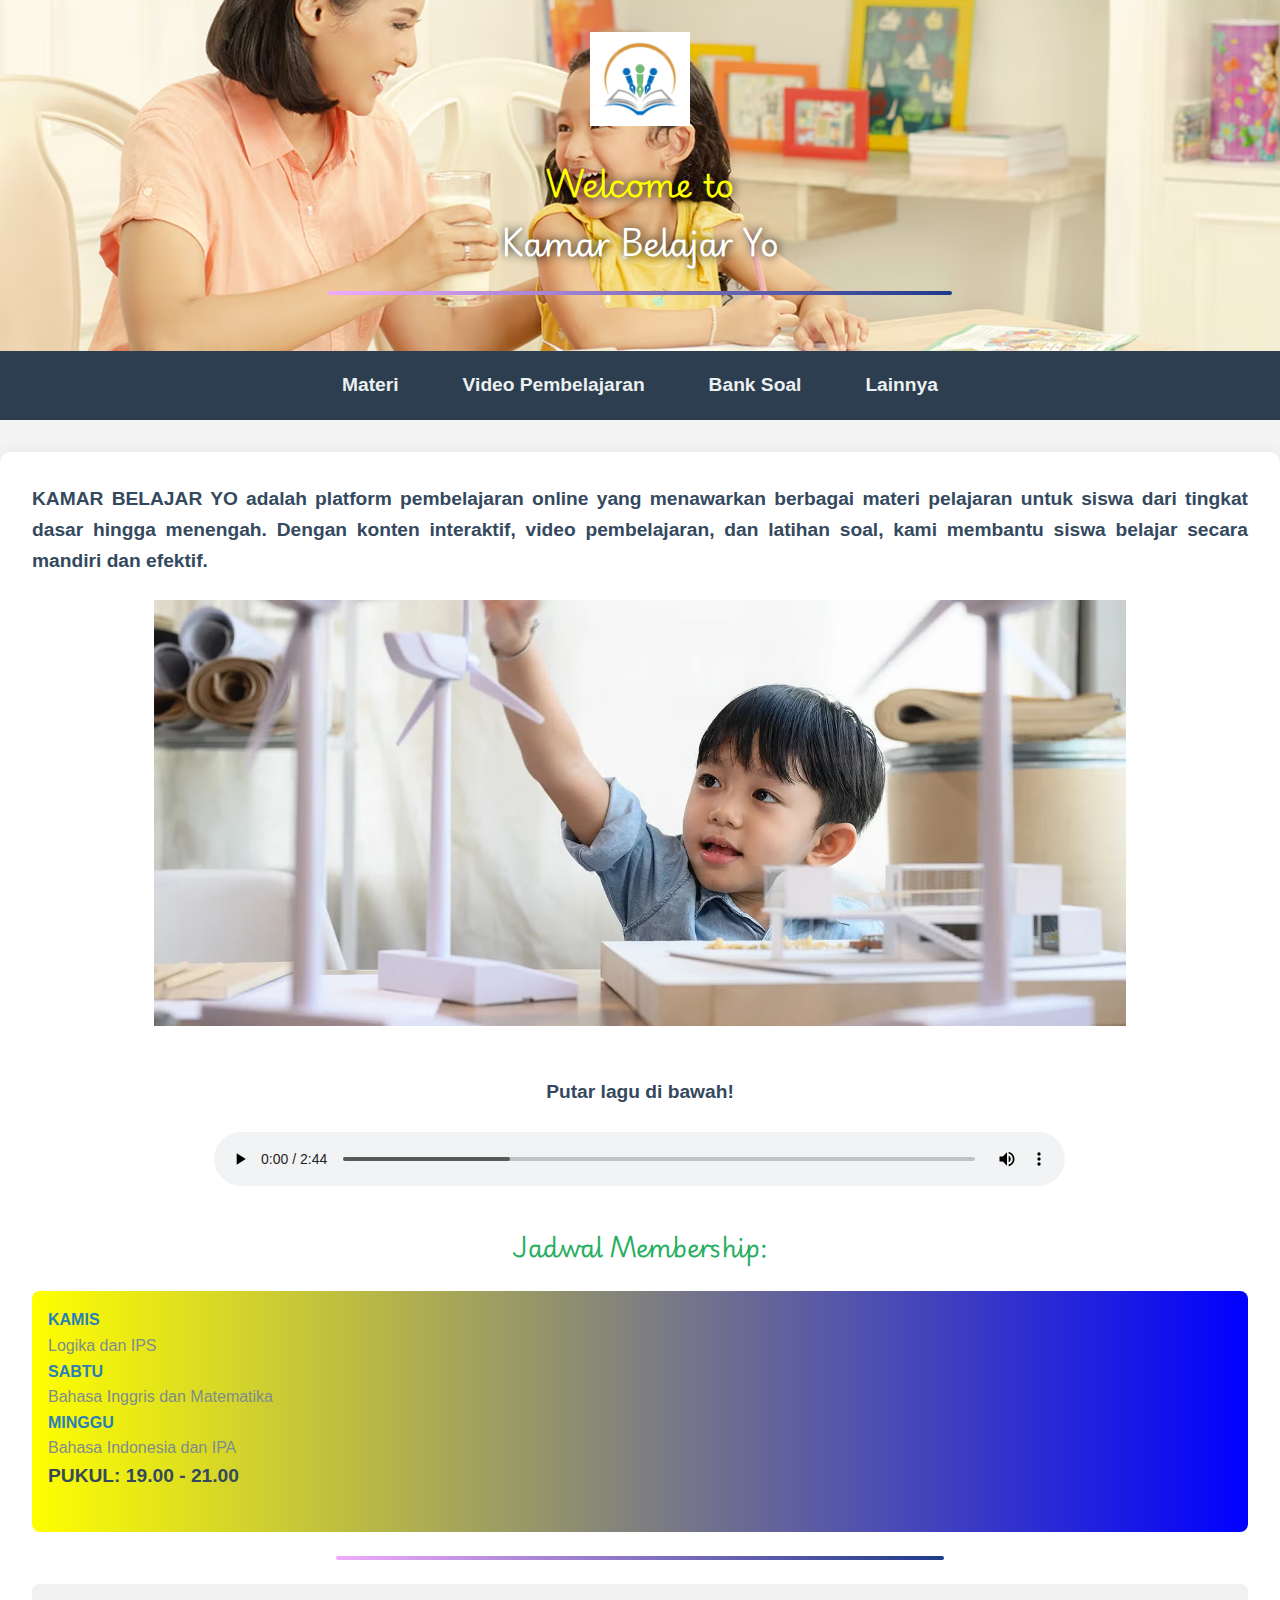
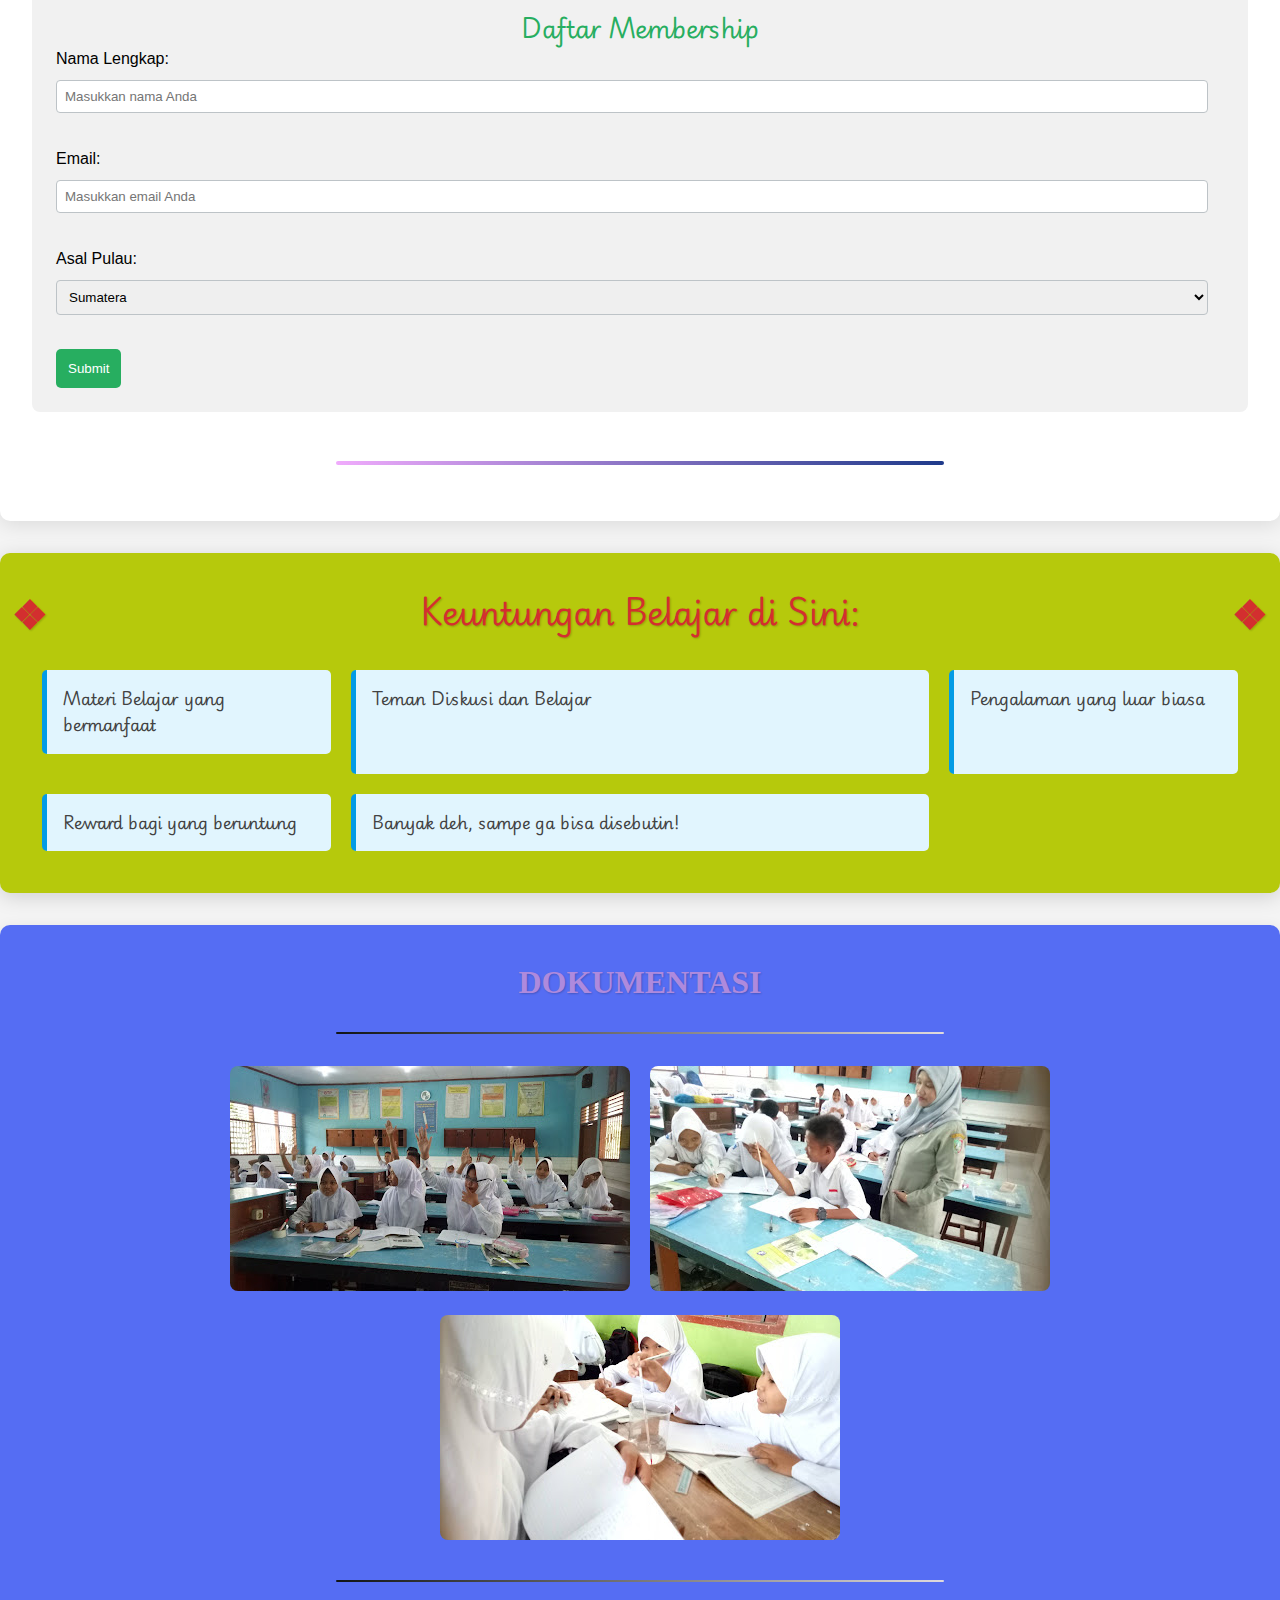
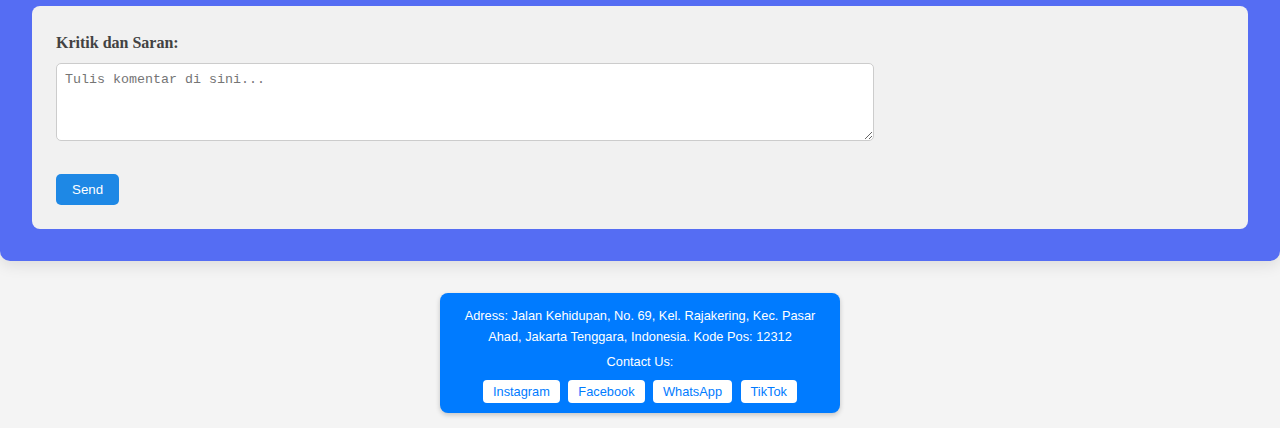
==== commit 17573870: "testing everything" ====
--- a/index.html
+++ b/index.html
@@ -37,10 +37,16 @@
     <main>
         <p>KAMAR BELAJAR YO adalah platform pembelajaran online yang menawarkan berbagai materi pelajaran untuk siswa dari tingkat dasar hingga menengah. Dengan konten interaktif, video pembelajaran, dan latihan soal, kami membantu siswa belajar secara mandiri dan efektif.</p>
         <div class="visible-desktop">
-            <img class="image-body" src="body1.jpeg"/><br><br>
+            <picture>
+                <source srcset="body1.jpeg" media="(min-width: 768px)">
+                <img class="image-body" src="body1.jpeg" alt="Body image for desktop"/><br><br>
+            </picture>
         </div>
         <div class="visible-mobile">
-            <img class="image-body" src="body2.jpeg"/><br><br>
+            <picture>
+                <source srcset="body2.jpeg" media="(max-width: 767px)">
+                <img class="image-body" src="body2.jpeg" alt="Body image for mobile"/><br><br>
+            </picture>
         </div>
         <div class="lagu">
             <p><b>Putar lagu di bawah!</b></p>
@@ -78,7 +84,7 @@
     </main>
     <article>
         <h2>Keuntungan Belajar di Sini:</h2>
-        <ol>
+        <ol class="asymmetrical-grid">
             <li>Materi Belajar yang bermanfaat</li>
             <li>Teman Diskusi dan Belajar</li>
             <li>Pengalaman yang luar biasa</li>
--- a/style.css
+++ b/style.css
@@ -357,19 +357,61 @@
 }
 
 /* li */
-article li {
-    background-color: #e1f5fe; /* BG biru muda seru kali ya? */
-    margin-bottom: 1rem; /* biar ada jarak nomor ke nomor */
-    padding: 0.5rem; /* ruang daleman */
-    border-left: 5px solid #039be5; /* Garis biru cerah */
+/* Container Grid Asimetris */
+.asymmetrical-grid {
+    display: grid; /* Menggunakan grid layout */
+    grid-template-columns: 1fr 2fr 1fr; /* Kolom pertama dan ketiga lebih kecil dari kolom tengah */
+    grid-template-rows: auto 1fr auto; /* Baris otomatis menyesuaikan konten */
+    gap: 20px; /* Jarak antar item */
+    padding: 10px;
+    list-style: none; /* Menghilangkan nomor default list */
+}
+
+/* Styling untuk setiap item (li) */
+.asymmetrical-grid li {
+    background-color: #e1f5fe; /* BG biru muda */
+    padding: 1rem; /* Ruang dalam item */
+    border-left: 5px solid #039be5; /* Garis biru di kiri */
     border-radius: 5px; /* Sudut tumpul */
-    transition: background-color 0.3s ease, transform 0.3s ease; /* hover */
-}
-
-/* Efek hover li */
-article li:hover {
-    background-color: #319ed1; /* Gelepin saat hover */
-    transform: scale(1.02); /* gedein dikit pas hover, kalo diubah jadi 1.5 kasian kegedean*/
+    transition: background-color 0.3s ease, transform 0.3s ease; /* Efek hover */
+}
+
+/* Efek hover */
+.asymmetrical-grid li:hover {
+    background-color: #319ed1; /* Mengubah warna latar belakang saat hover */
+    transform: scale(1.05); /* Membesarkan sedikit saat hover */
+}
+
+/* Menetapkan posisi asimetris untuk item */
+
+/* Item pertama */
+.asymmetrical-grid li:nth-child(1) {
+    grid-column: 1; /* Kolom pertama */
+    grid-row: 1; /* Baris pertama */
+}
+
+/* Item kedua */
+.asymmetrical-grid li:nth-child(2) {
+    grid-column: 2; /* Kolom kedua */
+    grid-row: 1 / span 2; /* Menempati dua baris secara vertikal */
+}
+
+/* Item ketiga (lebih besar dan menempati dua baris) */
+.asymmetrical-grid li:nth-child(3) {
+    grid-column: 3; /* Kolom ketiga */
+    grid-row: 1 / span 2; /* Menempati dua baris secara vertikal */
+}
+
+/* Item keempat */
+.asymmetrical-grid li:nth-child(4) {
+    grid-column: 1; /* Kolom pertama */
+    grid-row: 3; /* Baris ketiga */
+}
+
+/* Item kelima */
+.asymmetrical-grid li:nth-child(5) {
+    grid-column: 2; /* Kolom kedua */
+    grid-row: 3; /* Baris ketiga */
 }
 
 /* Responsif */
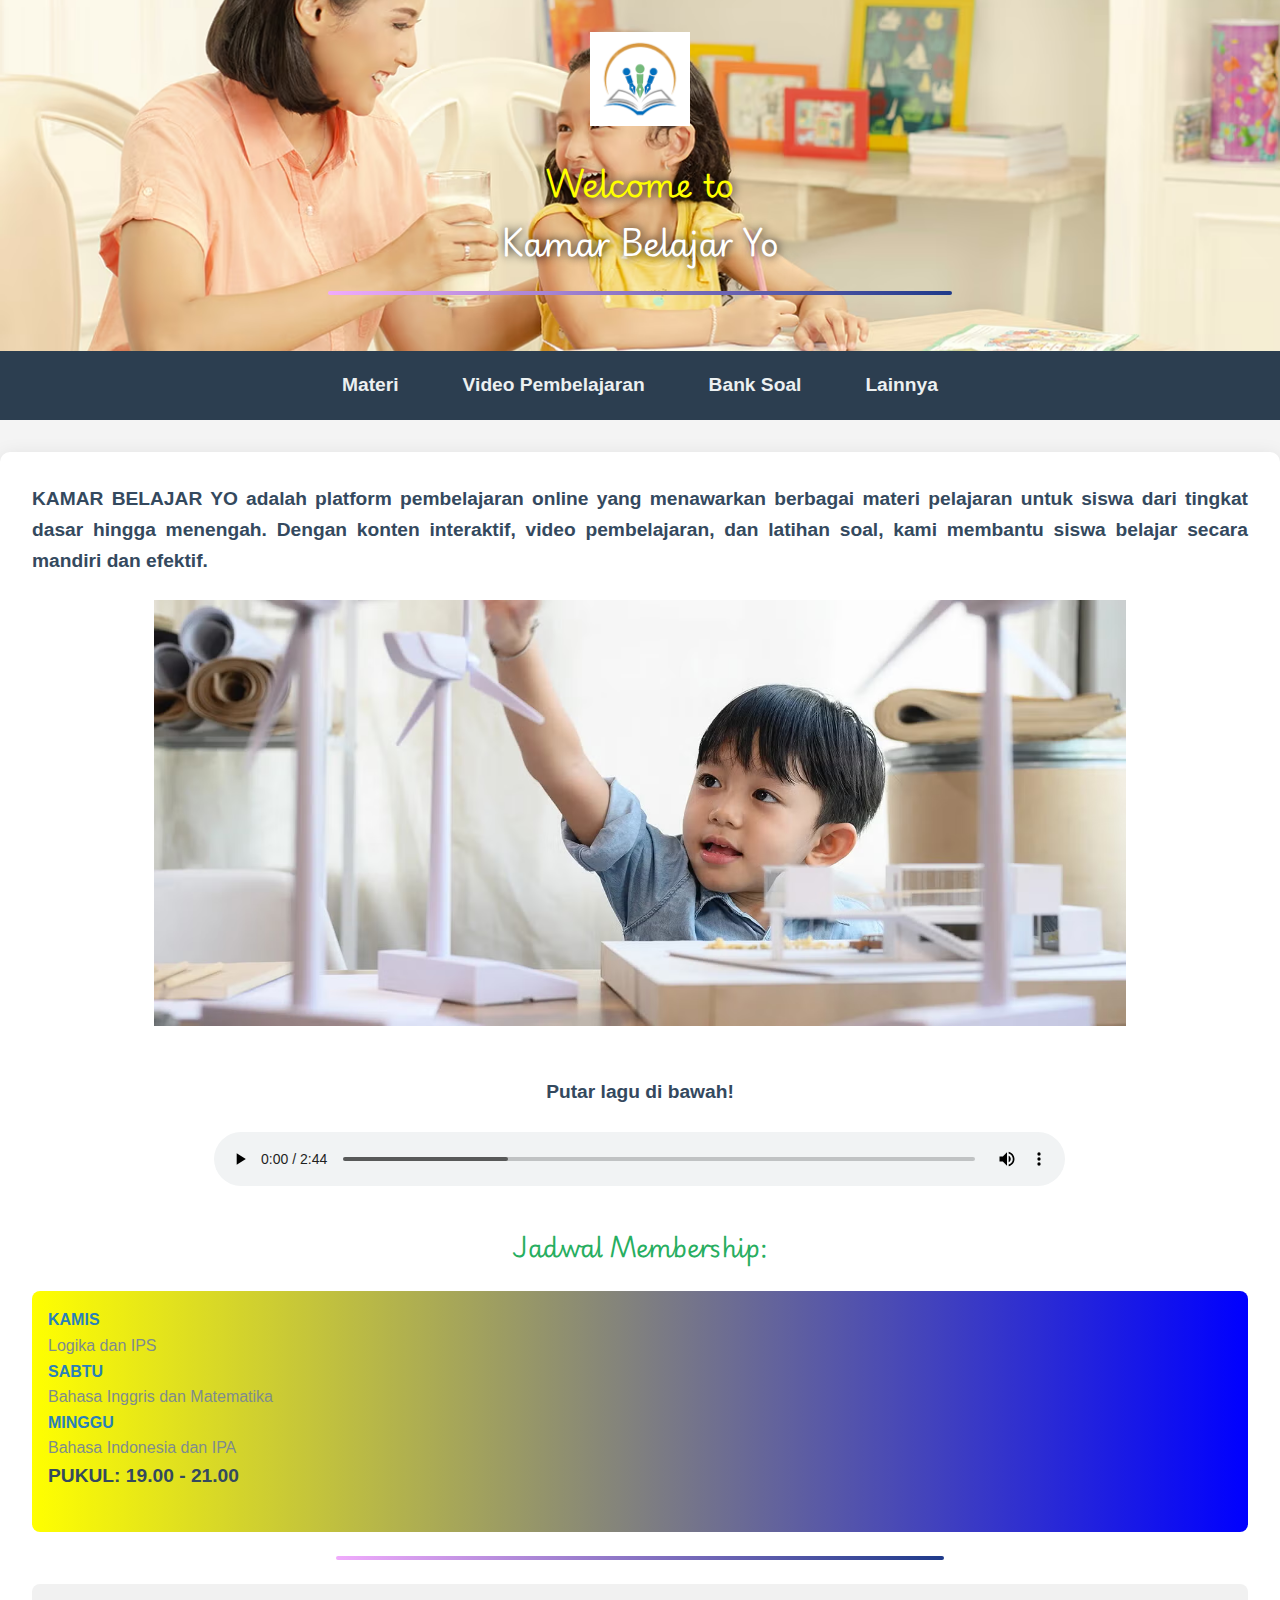
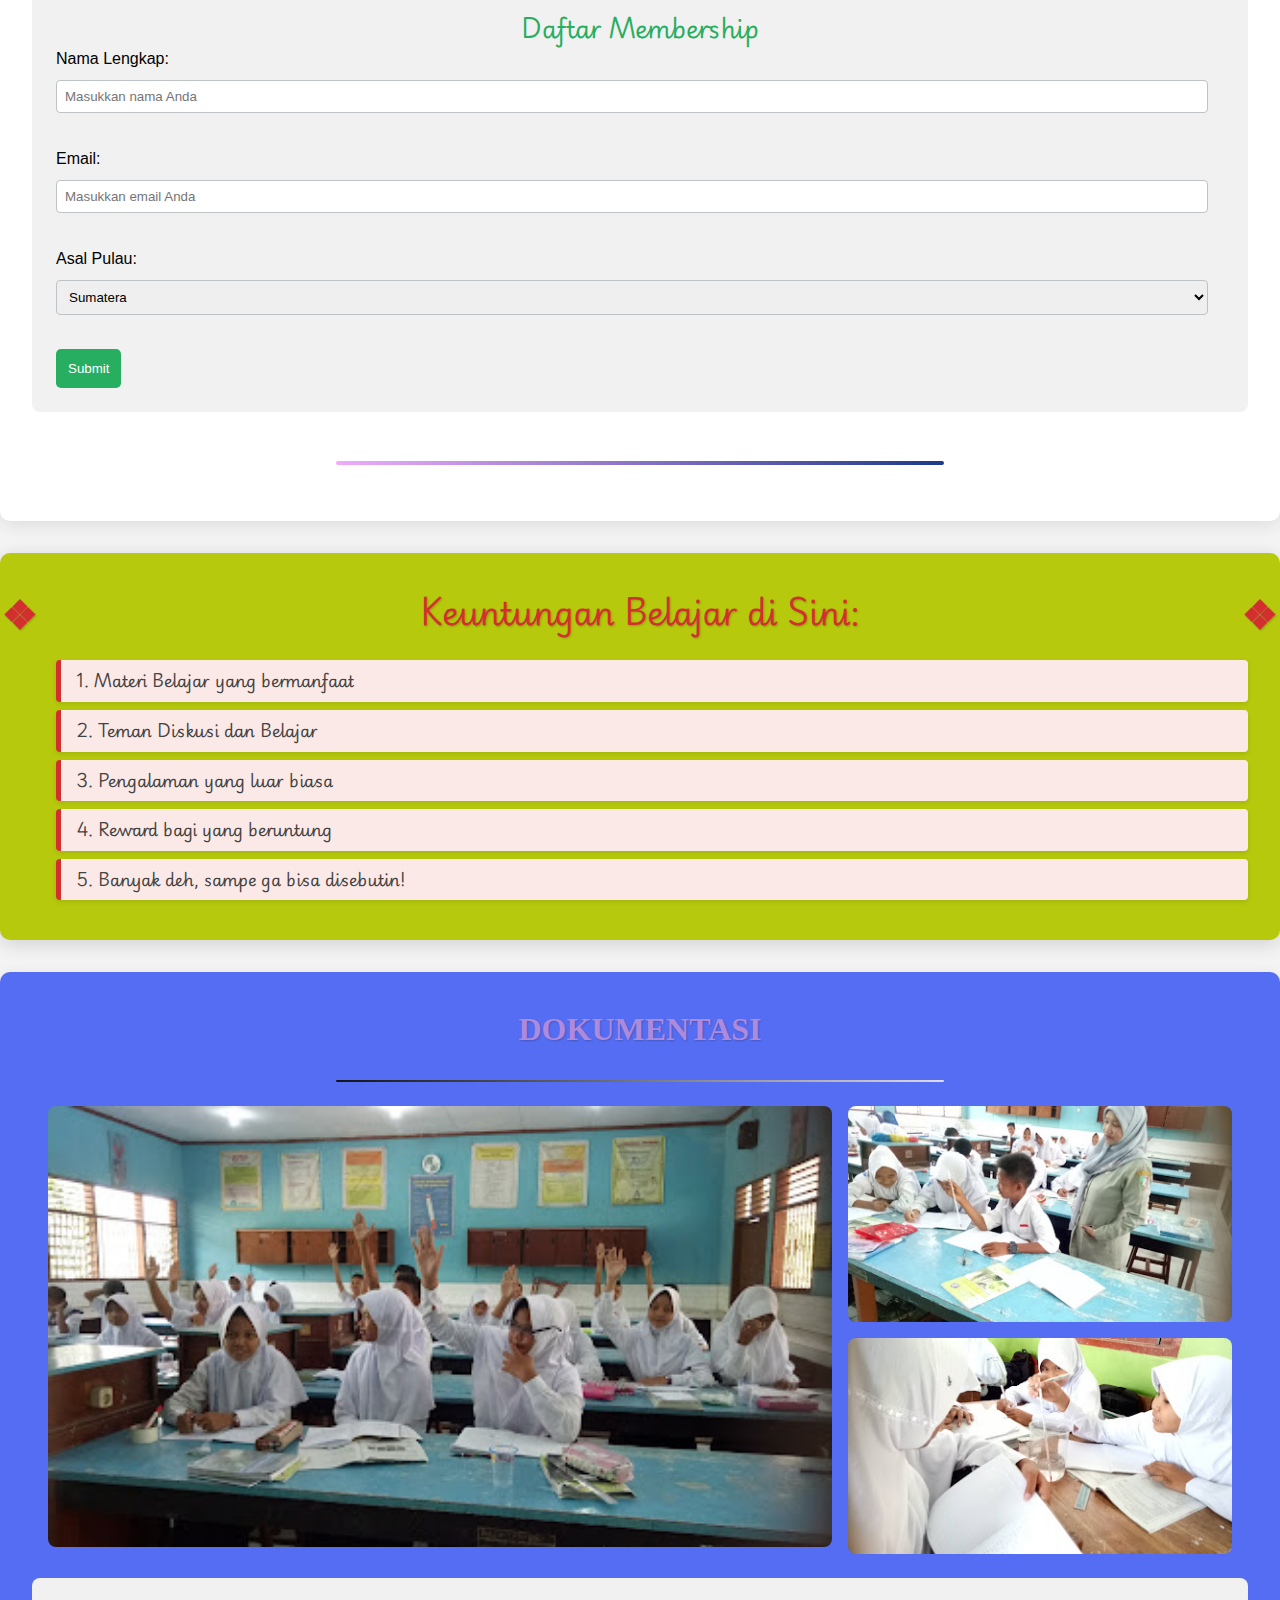
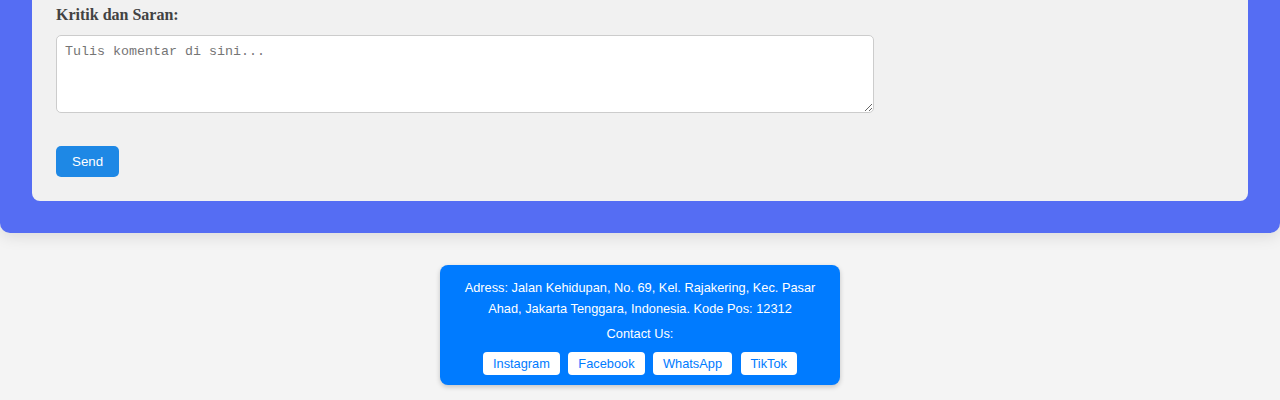
==== commit 41dea8bb: "trying as grid" ====
--- a/index.html
+++ b/index.html
@@ -95,10 +95,11 @@
     <section>
         <h3>DOKUMENTASI</h3>
         <hr>
-        <img src="gambar 2.jpg">
-        <img src="gambar 3.jpg">
-        <img src="gambar 4.jpg">
-        <hr/>
+        <div class="asymmetrical-gallery">
+            <img src="gambar 2.jpg" alt="Gambar 2">
+            <img src="gambar 3.jpg" alt="Gambar 3">
+            <img src="gambar 4.jpg" alt="Gambar 4">
+        </div>
         <form class="wide-form">
             <label for="feedback">Kritik dan Saran:</label>
             <textarea id="feedback" placeholder="Tulis komentar di sini..." rows="4"></textarea><br><br>
--- a/style.css
+++ b/style.css
@@ -319,109 +319,112 @@
 }
 
 /* KEUNTUNGAN BELAJAR DI SINI */
+/* Heading Artikel */
 article h2 {
     font-family: "Playwrite GB S", serif;
     font-weight: bold;
-    color: #d32f2f; /* Warna merah untuk judul */
-    font-size: 2rem; /* Ukuran font */
-    margin-bottom: 1.5rem; /* Jarak bawah */
-    text-align: center; /* Tengahin aja */
-    text-shadow: 1px 1px 2px rgba(0, 0, 0, 0.2); /* Bayangan lucu buat teks */
-    position: relative; /* Menambahkan posisi relatif untuk pseudo-element */
-}
-
-/* Pseudo-element kiri */
+    color: #d32f2f; /* Warna merah */
+    font-size: 2rem;
+    margin-bottom: 1.5rem;
+    text-align: center;
+    text-shadow: 1px 1px 2px rgba(0, 0, 0, 0.2);
+    position: relative;
+}
+
+/* Pseudo-element kiri dan kanan */
+article h2::before, article h2::after {
+    content: "❖";
+    font-size: 2.5rem;
+    position: absolute;
+    top: 50%;
+    transform: translateY(-50%);
+}
+
 article h2::before {
-    content: "❖"; /* Simbol dekoratif sebelum judul */
-    font-size: 2.5rem; /* Ukuran simbol */
-    position: absolute;
-    left: -20px; /* Jarak dari sisi kiri teks */
-    top: 50%;
-    transform: translateY(-50%); /* Menjaga simbol sejajar secara vertikal dengan teks */
-}
-
-/* Pseudo-element kanan */
+    left: -30px;
+}
+
 article h2::after {
-    content: "❖"; /* Simbol dekoratif setelah judul */
-    font-size: 2.5rem; /* Ukuran simbol */
-    position: absolute;
-    right: -20px; /* Jarak dari sisi kanan teks */
-    top: 50%;
-    transform: translateY(-50%); /* Menjaga simbol sejajar secara vertikal dengan teks */
-}
-
-/* ol */
+    right: -30px;
+}
+
+/* Ordered List */
 article ol {
-    padding-left: 1.5rem; /* jarak kiri */
-    color: #424242; /* Warna */
-}
-
-/* li */
-/* Container Grid Asimetris */
-.asymmetrical-grid {
-    display: grid; /* Menggunakan grid layout */
-    grid-template-columns: 1fr 2fr 1fr; /* Kolom pertama dan ketiga lebih kecil dari kolom tengah */
-    grid-template-rows: auto 1fr auto; /* Baris otomatis menyesuaikan konten */
-    gap: 20px; /* Jarak antar item */
-    padding: 10px;
-    list-style: none; /* Menghilangkan nomor default list */
-}
-
-/* Styling untuk setiap item (li) */
-.asymmetrical-grid li {
-    background-color: #e1f5fe; /* BG biru muda */
-    padding: 1rem; /* Ruang dalam item */
-    border-left: 5px solid #039be5; /* Garis biru di kiri */
-    border-radius: 5px; /* Sudut tumpul */
-    transition: background-color 0.3s ease, transform 0.3s ease; /* Efek hover */
-}
-
-/* Efek hover */
-.asymmetrical-grid li:hover {
-    background-color: #319ed1; /* Mengubah warna latar belakang saat hover */
-    transform: scale(1.05); /* Membesarkan sedikit saat hover */
-}
-
-/* Menetapkan posisi asimetris untuk item */
-
-/* Item pertama */
-.asymmetrical-grid li:nth-child(1) {
-    grid-column: 1; /* Kolom pertama */
-    grid-row: 1; /* Baris pertama */
-}
-
-/* Item kedua */
-.asymmetrical-grid li:nth-child(2) {
-    grid-column: 2; /* Kolom kedua */
-    grid-row: 1 / span 2; /* Menempati dua baris secara vertikal */
-}
-
-/* Item ketiga (lebih besar dan menempati dua baris) */
-.asymmetrical-grid li:nth-child(3) {
-    grid-column: 3; /* Kolom ketiga */
-    grid-row: 1 / span 2; /* Menempati dua baris secara vertikal */
-}
-
-/* Item keempat */
-.asymmetrical-grid li:nth-child(4) {
-    grid-column: 1; /* Kolom pertama */
-    grid-row: 3; /* Baris ketiga */
-}
-
-/* Item kelima */
-.asymmetrical-grid li:nth-child(5) {
-    grid-column: 2; /* Kolom kedua */
-    grid-row: 3; /* Baris ketiga */
-}
-
-/* Responsif */
+    padding-left: 1.5rem;
+    color: #424242;
+    list-style-position: inside; /* Memastikan angka berada di dalam padding */
+}
+
+article ol li {
+    margin-bottom: 0.5rem;
+    padding: 0.5rem 1rem; /* Padding internal */
+    background-color: #fbe9e7; /* Warna latar belakang */
+    border-left: 5px solid #d32f2f; /* Garis warna merah di kiri */
+    border-radius: 4px; /* Sudut tumpul */
+    font-weight: bold;
+    box-shadow: 0 2px 4px rgba(0, 0, 0, 0.1); /* Bayangan lembut */
+    transition: background-color 0.3s ease, transform 0.3s ease, box-shadow 0.3s ease;
+}
+
+/* Efek hover pada list item */
+article ol li:hover {
+    background-color: #e57373;
+    transform: scale(1.03);
+    box-shadow: 0 4px 8px rgba(0, 0, 0, 0.2); /* Bayangan lebih tegas saat hover */
+}
+
+/* Unordered List */
+article ul {
+    padding-left: 1.5rem;
+    list-style-position: inside;
+}
+
+article ul li {
+    margin-bottom: 0.5rem;
+    padding: 0.5rem 1rem;
+    background-color: #e8f5e9; /* Warna hijau muda */
+    border-left: 5px solid #388e3c; /* Garis hijau di kiri */
+    border-radius: 4px;
+    box-shadow: 0 2px 4px rgba(0, 0, 0, 0.1);
+    transition: background-color 0.3s ease, transform 0.3s ease, box-shadow 0.3s ease;
+}
+
+article ul li:hover {
+    background-color: #81c784; /* Hijau lebih terang saat hover */
+    transform: scale(1.03);
+    box-shadow: 0 4px 8px rgba(0, 0, 0, 0.2);
+}
+
+/* Responsif untuk layar lebih kecil */
+@media (max-width: 768px) {
+    article h2 {
+        font-size: 1.8rem;
+    }
+
+    article ol, article ul {
+        padding-left: 1rem; /* Kurangi padding */
+    }
+
+    article ol li, article ul li {
+        font-size: 1rem; /* Ukuran teks lebih kecil */
+        padding: 0.4rem 0.8rem; /* Padding lebih kecil */
+    }
+}
+
 @media (max-width: 600px) {
-    article {
-        padding: 1rem; /* Ruang daleman kalo layarnya kecil */
-    }
-
     article h2 {
-        font-size: 1.5rem; /* ngecilin heading */
+        font-size: 1.5rem; /* Heading lebih kecil */
+    }
+
+    article h2::before, article h2::after {
+        font-size: 2rem; /* Ikon lebih kecil */
+        left: -20px; /* Sesuaikan jarak */
+        right: -20px;
+    }
+
+    article ol li, article ul li {
+        padding: 0.4rem; /* Padding lebih kecil untuk kenyamanan di layar kecil */
+        font-size: 0.9rem; /* Ukuran font lebih kecil */
     }
 }
 
@@ -444,25 +447,47 @@
 
 /* Judul section styling */
 section h3 {
-    color: #ae8add; /* Warna un gu */
+    color: #ae8add; /* Warna ungu */
     font-size: 2rem; /* ukuran font*/
     margin-bottom: 1.5rem; /* Jarak bawah biar kangen */
     text-shadow: 1px 1px 2px rgba(0, 0, 0, 0.2); /* Bayangan lucu untuk teks */
 }
 
 /* Styling untuk gambar */
-section img {
-    max-width: 100%; /* gambar responsif */
-    height: auto; /* rasio gambar */
-    border-radius: 8px; /* numpulin pojok gambar */
-    margin: 0.5rem; /* Jarak gambar ke gambar */
-    transition: transform 0.3s ease; /* hover */
+/* Container Galeri Asimetris */
+.asymmetrical-gallery {
+    display: grid;
+    grid-template-columns: repeat(3, 1fr); /* Tiga kolom dengan ukuran yang sama */
+    gap: 1rem; /* Jarak antar gambar */
+    padding: 0 1rem; /* Padding horizontal untuk memberi jarak ke tepi */
+}
+
+/* Styling untuk gambar dalam galeri */
+.asymmetrical-gallery img {
+    width: 100%; /* Gambar responsif */
+    height: auto; /* Menjaga rasio gambar */
+    border-radius: 8px; /* Sudut gambar tumpul */
+    object-fit: cover; /* Gambar terpotong dengan baik */
+    transition: transform 0.3s ease, box-shadow 0.3s ease; /* Animasi saat hover */
 }
 
 /* Efek hover pada gambar */
-section img:hover {
-    transform: scale(1.05); /* gedein gambar pas hover */
-    box-shadow: 0 4px 20px rgba(0, 0, 0, 0.3); /* dalemin bayangan pas hover */
+.asymmetrical-gallery img:hover {
+    transform: scale(1.05); /* Membesarkan gambar sedikit saat hover */
+    box-shadow: 0 4px 12px rgba(0, 0, 0, 0.3); /* Memberikan bayangan pada gambar */
+}
+
+/* Menambahkan efek asimetris */
+.asymmetrical-gallery img:nth-child(1) {
+    grid-column: span 2; /* Gambar pertama menempati dua kolom */
+    grid-row: span 2; /* Gambar pertama juga menempati dua baris */
+}
+
+/* Responsif untuk layar kecil */
+@media (max-width: 768px) {
+    .asymmetrical-gallery {
+        grid-template-columns: 1fr; /* Untuk perangkat dengan layar kecil, tampilkan gambar dalam satu kolom */
+    }
 }
 
 /* Formulir */
